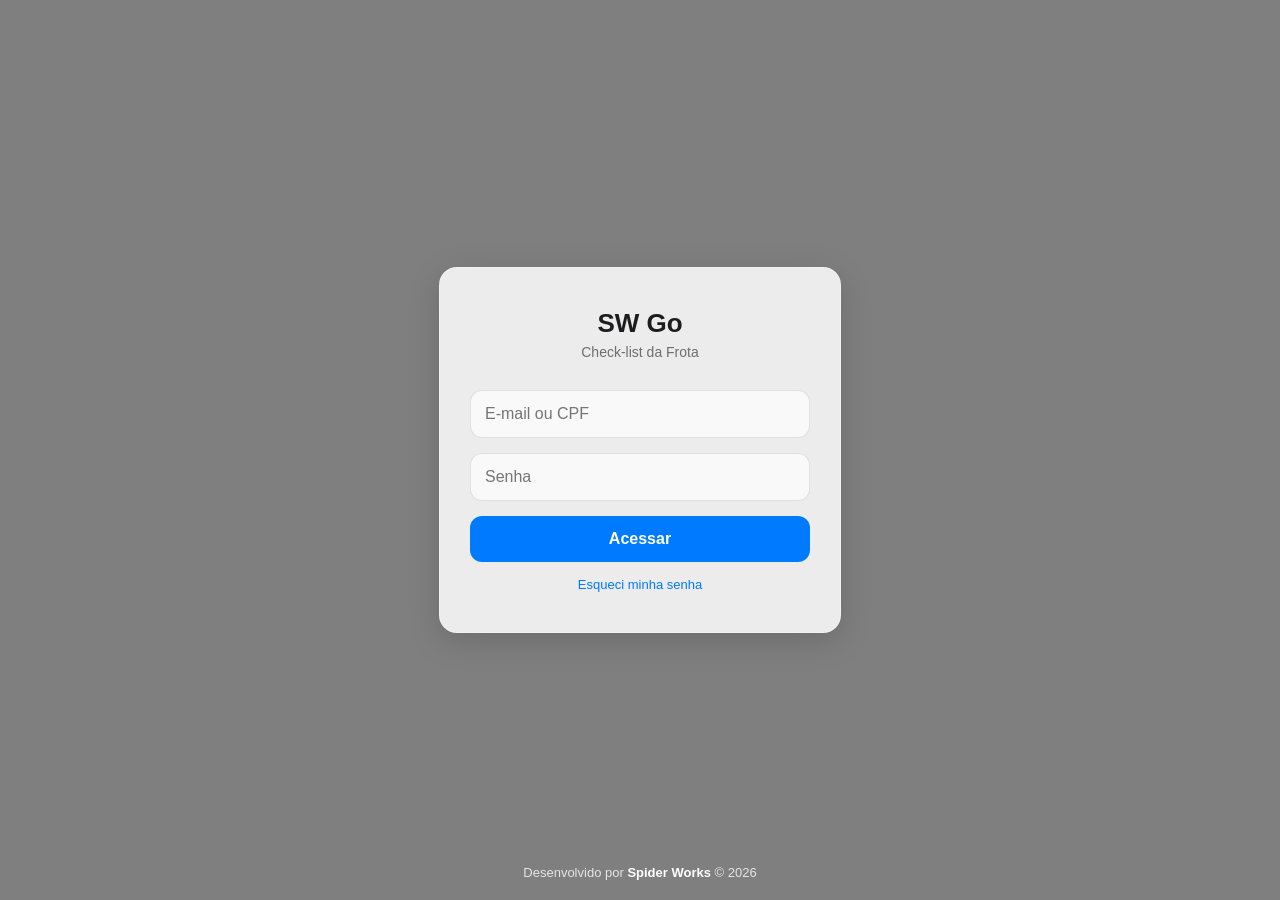
==== operador.html @ 5482d2c9 "Primeira versao do projeto" ====
<!DOCTYPE html>
<html lang="pt-BR">
<head>
    <meta charset="UTF-8">
    <meta name="viewport" content="width=device-width, initial-scale=1.0, maximum-scale=1.0, user-scalable=no">
    <title>Be8 Go - Novo Checklist</title>
    <link rel="stylesheet" href="style-apple.css">
    <style>
        .step { display: none; }
        .step.active { display: block; animation: fadeIn 0.3s ease; }
        @keyframes fadeIn { from { opacity: 0; transform: translateY(10px); } to { opacity: 1; transform: translateY(0); } }
        
        .wizard-header { position: sticky; top: 60px; background: var(--bg); padding: 15px 0; z-index: 10; margin-bottom: 20px;}
        .progress-bar { height: 8px; background: var(--border); border-radius: 4px; overflow: hidden; }
        .progress-fill { height: 100%; background: var(--accent); width: 20%; transition: width 0.4s ease; }
        
        input[type="text"], select, textarea { width: 100%; padding: 14px; margin-bottom: 20px; border-radius: 10px; border: 1px solid var(--border); background: var(--card); color: var(--text); font-size: 16px; box-sizing: border-box; }
        
        .guide-img-container { width: 100%; margin-bottom: 20px; border-radius: 12px; overflow: hidden; border: 1px solid var(--border); background: #f5f5f7; text-align: center; }
        .guide-img-container img { width: 100%; max-height: 220px; object-fit: cover; display: block; }
        
        .question-block { border-bottom: 1px solid var(--border); padding-bottom: 20px; margin-bottom: 20px; }
        .question-block:last-child { border-bottom: none; margin-bottom: 0; padding-bottom: 0; }
        
        .question-title { font-weight: 600; margin-bottom: 15px; font-size: 15px; display: flex; align-items: flex-start; gap: 8px; line-height: 1.4; }
        .question-title span { background: var(--accent); color: white; width: 24px; height: 24px; display: inline-flex; align-items: center; justify-content: center; border-radius: 50%; font-size: 13px; flex-shrink: 0; margin-top: -2px; }
        
        .options-grid { display: grid; grid-template-columns: repeat(4, 1fr); gap: 6px; }
        .options-grid label { text-align: center; padding: 12px 2px; border: 2px solid var(--border); border-radius: 10px; font-weight: 700; font-size: 12px; cursor: pointer; transition: all 0.2s; word-break: break-word; }
        .options-grid input[type="radio"] { display: none; }
        
        input[value="sim"]:checked + label { background-color: rgba(52, 199, 89, 0.1); border-color: var(--success); color: var(--success); }
        input[value="nao"]:checked + label { background-color: rgba(255, 149, 0, 0.1); border-color: #ff9500; color: #ff9500; }
        input[value="falha"]:checked + label { background-color: rgba(255, 59, 48, 0.1); border-color: var(--danger); color: var(--danger); }
        input[value="na"]:checked + label { background-color: rgba(134, 134, 139, 0.1); border-color: var(--text-muted); color: var(--text-muted); }

        .evidence-area { display: none; margin-top: 15px; padding-top: 15px; border-top: 1px dashed var(--border); animation: fadeIn 0.3s ease; }
        .btn-camera { display: block; width: 100%; background: var(--border); color: var(--text); text-align: center; padding: 14px; border-radius: 10px; font-weight: 600; cursor: pointer; box-sizing: border-box; }
        .btn-camera input[type="file"] { display: none; }

        .btn-nav-group { display: flex; gap: 10px; margin-top: 20px; }
        .btn-voltar { background: #e0e0e0; color: #333; flex: 0.3; }
        .btn-avancar { flex: 0.7; }
        
        .loading-overlay { display: none; position: fixed; top: 0; left: 0; width: 100%; height: 100%; background: rgba(255,255,255,0.9); z-index: 9999; justify-content: center; align-items: center; flex-direction: column; }
        .spinner { border: 4px solid #f3f3f3; border-top: 4px solid var(--accent); border-radius: 50%; width: 40px; height: 40px; animation: spin 1s linear infinite; margin-bottom: 15px;}
        @keyframes spin { 0% { transform: rotate(0deg); } 100% { transform: rotate(360deg); } }
    </style>
</head>
<body>
    <div id="menu-container"></div>
    
    <div class="loading-overlay" id="loadingScreen">
        <div class="spinner"></div>
        <h3 id="loadingText" style="color: var(--text); font-weight: 600;">A carregar banco de dados...</h3>
    </div>

    <div class="container" style="max-width: 800px;">
        <div class="wizard-header">
            <div style="display: flex; justify-content: space-between; margin-bottom: 8px;">
                <span id="stepName" style="font-size:14px; font-weight:600; color:var(--accent);">Etapa 1: Triagem</span>
            </div>
            <div class="progress-bar"><div class="progress-fill" id="pFill" style="width: 16%;"></div></div>
        </div>

        <div class="step active" id="step1">
            <div class="apple-card">
                <h2 style="margin-top: 0;">Dados da Viagem</h2>
                <label>Transportadora (Digite para buscar)</label>
                <input type="text" id="iptTransp" list="listaTransp" placeholder="Ex: Jordano" onchange="loadAssets()" autocomplete="off">
                <datalist id="listaTransp"></datalist>
                
                <label>Motorista (Digite para buscar)</label>
                <input type="text" id="iptMot" list="listaMot" placeholder="Nome do motorista..." autocomplete="off">
                <datalist id="listaMot"></datalist>
                
                <label>Placa do Cavalo Mecânico</label>
                <input type="text" id="iptVei" list="listaVei" placeholder="Ex: ABC1234" autocomplete="off">
                <datalist id="listaVei"></datalist>
            </div>
            <button class="btn-apple" style="width: 100%" onclick="nextStep(2, 'Inspeção: Motorista')">Continuar para Motorista</button>
        </div>

        <div class="step" id="step2">
            <div class="apple-card">
                <h2 style="margin-top: 0;">Inspeção: Motorista</h2>
                <div class="guide-img-container">
                    <img src="https://placehold.co/800x200/e0e0e0/5a5a5a?text=Guia+Visual:+Documentos+e+EPIs" alt="Guia Motorista">
                </div>
                <div id="containerPerguntasMotorista"></div>
            </div>
            <div class="btn-nav-group">
                <button class="btn-apple btn-voltar" onclick="prevStep(1, 'Triagem')">Voltar</button>
                <button class="btn-apple btn-avancar" onclick="nextStep(3, 'Inspeção: Cavalo')">Avançar: Cavalo</button>
            </div>
        </div>

        <div class="step" id="step3">
            <div class="apple-card">
                <h2 style="margin-top: 0;">Inspeção: Cavalo Mecânico</h2>
                <div class="guide-img-container">
                    <img src="https://placehold.co/800x200/e0e0e0/5a5a5a?text=Guia+Visual:+Inspecao+Veicular" alt="Guia Cavalo">
                </div>
                <div id="containerPerguntasCavalo"></div>
            </div>
            <div class="apple-card">
                <h3>Este veículo possui Carreta acoplada?</h3>
                <div style="display: flex; gap: 10px; margin-top: 15px;">
                    <button class="btn-apple" style="flex: 1;" onclick="nextStep(4, 'Dados da Carreta')">Sim, Possui</button>
                    <button class="btn-apple-outline" style="flex: 1; border-color: var(--success); color: var(--success);" onclick="salvarNoBanco()">Não, Finalizar</button>
                </div>
            </div>
            <div class="btn-nav-group">
                <button class="btn-apple btn-voltar" style="flex: 1;" onclick="prevStep(2, 'Inspeção: Motorista')">Voltar ao Motorista</button>
            </div>
        </div>

        <div class="step" id="step4">
            <div class="apple-card">
                <h2 style="margin-top: 0;">Identificação da Carreta</h2>
                <label>Placa da Carreta (Digite para buscar)</label>
                <input type="text" id="iptCarreta" list="listaCarreta" placeholder="Ex: XYZ9876" autocomplete="off">
                <datalist id="listaCarreta"></datalist>

                <label>Tipo da Carreta</label>
                <select id="tipoCarreta" onchange="renderizarPerguntasCarreta()">
                    <option value="padrao">Padrão Geral</option>
                    <option value="tanque">Tanque (Líquidos/Químicos)</option>
                    <option value="bau">Sider / Baú</option>
                    <option value="prancha">Prancha (Carga Pesada)</option>
                </select>
                <p style="font-size: 13px; color: var(--text-muted); margin-top: 10px;">O tipo selecionado filtrará as perguntas da próxima etapa.</p>
            </div>
            <div class="btn-nav-group">
                <button class="btn-apple btn-voltar" onclick="prevStep(3, 'Inspeção: Cavalo')">Voltar</button>
                <button class="btn-apple btn-avancar" onclick="nextStep(5, 'Inspeção: Carreta')">Avançar: Carreta</button>
            </div>
        </div>

        <div class="step" id="step5">
            <div class="apple-card">
                <h2 style="margin-top: 0;">Inspeção: Carreta</h2>
                <div class="guide-img-container">
                    <img src="https://placehold.co/800x200/e0e0e0/5a5a5a?text=Guia+Visual:+Engate+e+Carreta" alt="Guia Carreta">
                </div>
                <div id="containerPerguntasCarreta"></div>
            </div>
            <div class="btn-nav-group">
                <button class="btn-apple btn-voltar" onclick="prevStep(4, 'Dados da Carreta')">Voltar</button>
                <button class="btn-apple btn-avancar" style="background-color: var(--success);" onclick="salvarNoBanco()">Gravar no Banco de Dados</button>
            </div>
        </div>
    </div>

    <script src="menu.js"></script>
    <script>
        const token = localStorage.getItem('pb_token');
        if (!token) { window.location.href = 'login.html'; }

        // Mapeamentos e Configurações
        let mapas = { transportadoras: {}, motoristas: {}, cavalos: {}, carretas: {} };
        const POCKETBASE_URL = 'https://be8-be8-backend.i6qanl.easypanel.host';
        const cabecalhosAuth = { 'Authorization': 'Bearer ' + token };

        // BANCO DE DADOS DINÂMICO (Preenchido via API)
        let questoesMotorista = [];
        let questoesCavalo = [];
        let questoesCarreta = [];
        let configuracoesSSMA = { diasValidadeCavalo: 30, diasValidadeCarreta: { padrao: 30, tanque: 15, bau: 30, prancha: 10, graneleiro: 30 } };

        // ==========================================
        // 1. CARREGAR PERGUNTAS DO POCKETBASE
        // ==========================================
        async function carregarConfiguracoesEPerguntas() {
            document.getElementById('loadingScreen').style.display = 'flex';
            
            try {
                // 1. Carregar Validades
                const resVal = await fetch(`${POCKETBASE_URL}/api/collections/site_checklist_config_validade/records?perPage=1`, { headers: cabecalhosAuth });
                const dataVal = await resVal.json();
                if (dataVal.items && dataVal.items.length > 0) {
                    const v = dataVal.items[0];
                    configuracoesSSMA.diasValidadeCavalo = v.dias_cavalo || 30;
                    configuracoesSSMA.diasValidadeCarreta = { padrao: v.dias_padrao||30, tanque: v.dias_tanque||15, bau: v.dias_bau||30, prancha: v.dias_prancha||10, graneleiro: v.dias_graneleiro||30 };
                }

                // 2. Carregar Perguntas (Apenas as ATIVAS, ordenadas)
                const resPerg = await fetch(`${POCKETBASE_URL}/api/collections/site_checklist_banco_perguntas/records?perPage=500&filter=(ativo=true)&sort=ordem`, { headers: cabecalhosAuth });
                const dataPerg = await resPerg.json();

                if (dataPerg.items) {
                    dataPerg.items.forEach(p => {
                        const q = { id: p.id, texto: p.pergunta, tipo: p.tipo_carreta || 'todos', fotoReq: p.foto_obrigatoria };
                        if(p.categoria === 'motorista') questoesMotorista.push(q);
                        else if(p.categoria === 'cavalo') questoesCavalo.push(q);
                        else if(p.categoria === 'carreta') questoesCarreta.push(q);
                    });
                }
                
                renderizarTodasAsPerguntas();
                document.getElementById('loadingScreen').style.display = 'none';
            } catch(e) {
                console.error(e);
                alert("Erro ao conectar com o banco de dados das perguntas.");
                document.getElementById('loadingScreen').style.display = 'none';
            }
        }

        // ==========================================
        // 2. RENDERIZAÇÃO HTML DINÂMICA
        // ==========================================
        function gerarHTMLPergunta(pergunta, numero) {
            const nameRadio = `r_${pergunta.id}`;
            const idEvidencia = `ev_${pergunta.id}`;
            const labelFoto = pergunta.fotoReq ? "📷 Anexar Foto (Obrigatória)" : "📷 Anexar Foto (Opcional)";

            return `
            <div class="question-block" id="block_${pergunta.id}">
                <div class="question-title"><span>${numero}</span> ${pergunta.texto}</div>
                <div class="options-grid">
                    <input type="radio" name="${nameRadio}" id="${pergunta.id}-sim" value="sim"><label for="${pergunta.id}-sim">SIM</label>
                    <input type="radio" name="${nameRadio}" id="${pergunta.id}-nao" value="nao"><label for="${pergunta.id}-nao">NÃO</label>
                    <input type="radio" name="${nameRadio}" id="${pergunta.id}-falha" value="falha" onchange="mostrarEvidencia('${idEvidencia}', this)"><label for="${pergunta.id}-falha">FALHA</label>
                    <input type="radio" name="${nameRadio}" id="${pergunta.id}-na" value="na"><label for="${pergunta.id}-na">N/A</label>
                </div>
                <div class="evidence-area" id="${idEvidencia}">
                    <textarea class="obs-input" id="obs_${pergunta.id}" placeholder="Descreva a falha / avaria encontrada..."></textarea>
                    <label class="btn-camera">${labelFoto} <input type="file" id="foto_${pergunta.id}" class="file-input" accept="image/*" capture="environment"></label>
                </div>
            </div>`;
        }

        function renderizarTodasAsPerguntas() {
            document.getElementById('containerPerguntasMotorista').innerHTML = questoesMotorista.map((q, i) => gerarHTMLPergunta(q, i+1)).join('');
            document.getElementById('containerPerguntasCavalo').innerHTML = questoesCavalo.map((q, i) => gerarHTMLPergunta(q, i+1)).join('');
            renderizarPerguntasCarreta(); 
        }

        function renderizarPerguntasCarreta() {
            const tipoEscolhido = document.getElementById('tipoCarreta').value;
            const filtradas = questoesCarreta.filter(q => q.tipo === 'todos' || q.tipo === tipoEscolhido);
            document.getElementById('containerPerguntasCarreta').innerHTML = filtradas.map((q, i) => gerarHTMLPergunta(q, i+1)).join('');
        }

        function mostrarEvidencia(idEvidencia, elementoRadio) {
            const container = document.getElementById(idEvidencia);
            const radios = document.getElementsByName(elementoRadio.name);
            radios.forEach(r => { r.addEventListener('change', function() { container.style.display = this.value === 'falha' ? 'block' : 'none'; }); });
            container.style.display = 'block';
        }

        // ==========================================
        // 3. CARREGAR TRANSPORTADORAS E FROTAS
        // ==========================================
        async function initApp() {
            await carregarConfiguracoesEPerguntas(); // Busca as perguntas primeiro
            try {
                const res = await fetch(`${POCKETBASE_URL}/api/collections/transportadoras/records?perPage=100`, { headers: cabecalhosAuth });
                const data = await res.json();
                const datalist = document.getElementById('listaTransp');
                if (data.items) {
                    data.items.forEach(t => { 
                        const nome = t.razao_social || t.nome_fantasia || 'Empresa sem nome';
                        mapas.transportadoras[nome] = t.id; 
                        datalist.innerHTML += `<option value="${nome}">`; 
                    });
                }
            } catch(e) { console.error("Erro transportadoras:", e); }
        }

        async function loadAssets() {
            const nomeDigitado = document.getElementById('iptTransp').value;
            const transpId = mapas.transportadoras[nomeDigitado]; 
            
            document.getElementById('listaMot').innerHTML = ''; document.getElementById('listaVei').innerHTML = ''; document.getElementById('listaCarreta').innerHTML = '';
            mapas.motoristas = {}; mapas.cavalos = {}; mapas.carretas = {};

            if(!transpId) return; 
            
            try {
                const filtroRelacao = encodeURIComponent(`transportadora_id='${transpId}'`);
                const resMot = await fetch(`${POCKETBASE_URL}/api/collections/motoristas/records?filter=${filtroRelacao}&perPage=100`, { headers: cabecalhosAuth });
                const dataMot = await resMot.json();
                if (dataMot.items) { dataMot.items.forEach(m => { mapas.motoristas[m.nome] = m.id; document.getElementById('listaMot').innerHTML += `<option value="${m.nome}">`; }); }
                
                const resVei = await fetch(`${POCKETBASE_URL}/api/collections/veiculos/records?filter=${filtroRelacao}&perPage=500`, { headers: cabecalhosAuth });
                const dataVei = await resVei.json();
                if (dataVei.items) {
                    dataVei.items.forEach(v => {
                        mapas.cavalos[v.placa] = v.id; mapas.carretas[v.placa] = v.id; 
                        document.getElementById('listaVei').innerHTML += `<option value="${v.placa}">`; document.getElementById('listaCarreta').innerHTML += `<option value="${v.placa}">`;
                    });
                }
            } catch (e) { console.error("Erro frotas:", e); }
        }

        // ==========================================
        // 4. FUNÇÕES DE UTILIDADE E NAVEGAÇÃO
        // ==========================================
        function calcularDataValidade(diasAdicionais) {
            const data = new Date(); data.setDate(data.getDate() + diasAdicionais); return data.toISOString();
        }

        function obterIdDoOperadorLogado() {
            try { const base64Url = token.split('.')[1]; const base64 = base64Url.replace(/-/g, '+').replace(/_/g, '/');
                const jsonPayload = decodeURIComponent(window.atob(base64).split('').map(function(c) { return '%' + ('00' + c.charCodeAt(0).toString(16)).slice(-2); }).join(''));
                return JSON.parse(jsonPayload).id;
            } catch(e) { return null; }
        }

        function nextStep(num, title) { document.querySelectorAll('.step').forEach(el => el.classList.remove('active')); document.getElementById('step' + num).classList.add('active'); document.getElementById('stepName').innerText = `Etapa ${num}: ${title}`; document.getElementById('pFill').style.width = ((num / 5) * 100) + '%'; window.scrollTo(0, 0); }
        function prevStep(num, title) { nextStep(num, title); }

        // ==========================================
        // 5. SALVAR NO BANCO DE DADOS
        // ==========================================
        async function salvarNoBanco() {
            const idTransp = mapas.transportadoras[document.getElementById('iptTransp').value];
            const idMot    = mapas.motoristas[document.getElementById('iptMot').value];
            const idCavalo = mapas.cavalos[document.getElementById('iptVei').value];
            const idCarreta = mapas.carretas[document.getElementById('iptCarreta').value]; 
            const idOperador = obterIdDoOperadorLogado();

            if(!idTransp || !idMot || !idCavalo) { alert("⚠️ Selecione Transportadora, Motorista e Placa da lista."); return; }
            if(!idOperador) { alert("🚨 Sessão expirada. Faça login novamente."); return; }

            document.getElementById('loadingText').innerText = "A gravar registo...";
            document.getElementById('loadingScreen').style.display = 'flex';

            let statusGeral = "Aprovado";
            const respostasObj = { motorista: {}, cavalo: {}, carreta: {} };
            let observacoes = [];
            const formData = new FormData();

            // Avalia todas as respostas dinâmicas
            const todasAsQuestoes = [ ...questoesMotorista.map(q => ({...q, cat: 'motorista'})), ...questoesCavalo.map(q => ({...q, cat: 'cavalo'})), ...questoesCarreta.map(q => ({...q, cat: 'carreta'})) ];

            todasAsQuestoes.forEach(q => {
                const radioSelecionado = document.querySelector(`input[name="r_${q.id}"]:checked`);
                if(radioSelecionado) {
                    respostasObj[q.cat][q.id] = radioSelecionado.value;
                    if(radioSelecionado.value === 'falha') {
                        statusGeral = "Reprovado";
                        const textoObs = document.getElementById(`obs_${q.id}`)?.value || '';
                        if(textoObs) observacoes.push(`(Item ${q.texto}) ${textoObs}`);
                        
                        const inputArq = document.getElementById(`foto_${q.id}`);
                        if(inputArq && inputArq.files[0]) formData.append('fotos_evidencias', inputArq.files[0]);
                    }
                }
            });

            formData.append('validade_cavalo', calcularDataValidade(configuracoesSSMA.diasValidadeCavalo));
            if(idCarreta) {
                const tipoSelecionado = document.getElementById('tipoCarreta').value;
                const dias = configuracoesSSMA.diasValidadeCarreta[tipoSelecionado] || 30;
                formData.append('validade_carreta', calcularDataValidade(dias));
            }

            formData.append('operador_id', idOperador); 
            formData.append('transportadora_id', idTransp);
            formData.append('motorista_id', idMot);
            formData.append('cavalo_id', idCavalo);
            if(idCarreta) formData.append('carreta_id', idCarreta);
            
            formData.append('respostas_json', JSON.stringify(respostasObj));
            formData.append('status_final', statusGeral);
            formData.append('observacoes_avarias', observacoes.join(' | '));

            try {
                const req = await fetch(`${POCKETBASE_URL}/api/collections/site_checklist_registros/records`, { method: 'POST', headers: cabecalhosAuth, body: formData });
                if (req.ok) {
                    alert("✅ Checklist gravado com sucesso no banco de dados!");
                    window.location.reload(); 
                } else {
                    const err = await req.json(); alert("🚨 Erro ao salvar: \n" + JSON.stringify(err));
                    document.getElementById('loadingScreen').style.display = 'none';
                }
            } catch(e) {
                alert("🚨 Erro de conexão."); document.getElementById('loadingScreen').style.display = 'none';
            }
        }

        initApp();
    </script>
</body>
</html>
---- style-apple.css ----
/* ================================================== */
/* VARIÁVEIS DE TEMA (MODO CLARO E ESCURO)            */
/* ================================================== */

/* Variáveis Iniciais (Light Mode) */
:root {
    --accent: #007AFF;
    --bg: #F5F5F7;
    --card: #FFFFFF;
    --text: #1D1D1F;
    --text-muted: #86868b;
    --border: rgba(0, 0, 0, 0.1);
    --success: #34C759;
    --danger: #FF3B30;
}

/* Modo Escuro (Dark Mode) */
[data-theme="dark"] {
    --bg: #000000;
    --card: #1C1C1E;
    --text: #F5F5F7;
    --text-muted: #98989d;
    --border: rgba(255, 255, 255, 0.1);
}

/* ================================================== */
/* RESET E ESTILOS GLOBAIS                            */
/* ================================================== */

body {
    font-family: -apple-system, BlinkMacSystemFont, "SF Pro Display", "Segoe UI", Roboto, sans-serif;
    background-color: var(--bg);
    color: var(--text);
    margin: 0;
    padding-bottom: 80px; /* Espaço para o rodapé não sobrepor conteúdo */
    transition: background-color 0.3s, color 0.3s;
}

/* ================================================== */
/* BARRA DE NAVEGAÇÃO (APPLE NAV GLASSMORPHISM)       */
/* ================================================== */

.apple-nav {
    background-color: rgba(255, 255, 255, 0.72);
    backdrop-filter: saturate(180%) blur(20px);
    -webkit-backdrop-filter: saturate(180%) blur(20px);
    border-bottom: 1px solid var(--border);
    position: sticky;
    top: 0;
    z-index: 1000;
    transition: background-color 0.3s;
}

[data-theme="dark"] .apple-nav {
    background-color: rgba(28, 28, 30, 0.72);
}

.nav-content {
    display: flex;
    justify-content: space-between;
    align-items: center;
    padding: 15px 30px;
    max-width: 1200px;
    margin: 0 auto;
}

.brand {
    font-size: 18px;
    color: var(--text);
    text-decoration: none;
    display: flex;
    align-items: center;
    gap: 8px;
}

.nav-link {
    color: var(--text);
    text-decoration: none;
    font-weight: 500;
    margin: 0 15px;
    font-size: 15px;
    transition: color 0.2s;
}

.nav-link:hover { color: var(--accent); }

.icon-btn {
    background: transparent;
    border: none;
    font-size: 20px;
    cursor: pointer;
    color: var(--text);
    margin-right: 15px;
    transition: transform 0.2s;
}

.icon-btn:hover {
    transform: scale(1.1);
}

.logout-btn {
    color: var(--danger);
    text-decoration: none;
    font-weight: 600;
    font-size: 15px;
}

/* ================================================== */
/* CONTAINERS E CARDS PADRÃO                          */
/* ================================================== */

.container {
    max-width: 1200px;
    margin: 0 auto;
    padding: 30px;
}

.apple-card {
    background: var(--card);
    border-radius: 18px;
    padding: 25px;
    border: 1px solid var(--border);
    box-shadow: 0 4px 12px rgba(0,0,0,0.03);
    margin-bottom: 20px;
}

/* ================================================== */
/* TABELAS                                            */
/* ================================================== */

table {
    width: 100%;
    border-collapse: collapse;
    margin-top: 15px;
}

th, td {
    padding: 12px 15px;
    text-align: left;
    border-bottom: 1px solid var(--border);
}

th { 
    color: var(--text-muted); 
    font-weight: 600; 
    font-size: 14px; 
}

/* ================================================== */
/* BOTÕES GLOBAIS                                     */
/* ================================================== */

.btn-apple {
    background: var(--accent);
    color: white;
    border: none;
    padding: 12px 24px;
    border-radius: 10px;
    font-weight: 600;
    font-size: 15px;
    cursor: pointer;
    transition: opacity 0.2s, transform 0.1s;
}

.btn-apple:hover { opacity: 0.8; }
.btn-apple:active { transform: scale(0.98); }

.btn-apple-outline {
    background: transparent;
    color: var(--accent);
    border: 1px solid var(--accent);
    padding: 12px 24px;
    border-radius: 10px;
    font-weight: 600;
    font-size: 15px;
    cursor: pointer;
    transition: background-color 0.2s, transform 0.1s;
}

.btn-apple-outline:hover { background-color: rgba(0, 122, 255, 0.1); }
.btn-apple-outline:active { transform: scale(0.98); }

/* ================================================== */
/* RODAPÉ GLOBAL                                      */
/* ================================================== */

.apple-footer {
    position: fixed;
    bottom: 0;
    width: 100%;
    background: var(--card);
    border-top: 1px solid var(--border);
    padding: 15px 0;
    text-align: center;
    font-size: 13px;
    color: var(--text-muted);
    z-index: 999;
}

.apple-footer a {
    color: var(--accent);
    text-decoration: none;
    font-weight: 600;
}

/* ================================================== */
/* DASHBOARD PREMIUM (SSMA)                           */
/* ================================================== */

.dashboard-header-premium {
    display: flex;
    gap: 20px;
    margin-top: 10px;
}

@media (max-width: 768px) {
    .dashboard-header-premium { flex-direction: column; }
}

/* Card Gradiente Azul */
.card-blue {
    background: linear-gradient(135deg, #2E7CF6, #6D69F6);
    color: white;
    flex: 2;
    border-radius: 20px;
    padding: 30px 40px;
    position: relative;
    overflow: hidden;
    box-shadow: 0 10px 20px rgba(46, 124, 246, 0.2);
}

.card-blue h4 {
    margin: 0;
    font-size: 14px;
    font-weight: 600;
    text-transform: uppercase;
    letter-spacing: 1px;
    opacity: 0.9;
}

.card-blue .big-number {
    font-size: 72px;
    font-weight: 800;
    margin: 10px 0;
    line-height: 1;
}

.card-blue p {
    margin: 0;
    font-size: 14px;
    opacity: 0.8;
    max-width: 80%;
}

.bg-wave {
    position: absolute;
    right: -50px;
    bottom: -50px;
    width: 300px;
    height: 300px;
    background: rgba(255,255,255,0.1);
    border-radius: 50%;
}

/* Card Escuro com Anéis Apple Watch */
.card-rings {
    background: #1C1C1E;
    color: white;
    flex: 1;
    border-radius: 20px;
    padding: 30px;
    display: flex;
    flex-direction: column;
    align-items: center;
    justify-content: center;
    box-shadow: 0 10px 20px rgba(0,0,0,0.1);
}

.card-rings h4 {
    margin: 0 0 20px 0;
    font-size: 14px;
    font-weight: 600;
}

.activity-rings {
    width: 140px;
    height: 140px;
}

.activity-rings svg {
    width: 100%;
    height: 100%;
    transform: rotate(-90deg);
}

.ring-bg { fill: none; stroke-width: 10; opacity: 0.2; }
.ring-progress { fill: none; stroke-width: 10; stroke-linecap: round; }

.ring-red { stroke: #FF3B30; }
.ring-green { stroke: #34C759; }
.ring-blue { stroke: #007AFF; }


/* ================================================== */
/* CALCULADORA MACOS (MODAL)                          */
/* ================================================== */

.calc-overlay {
    display: none;
    position: fixed;
    top: 0; left: 0; width: 100%; height: 100%;
    background: rgba(0, 0, 0, 0.4);
    backdrop-filter: blur(5px);
    -webkit-backdrop-filter: blur(5px);
    z-index: 2000;
    justify-content: center;
    align-items: center;
}

.mac-calculator {
    background: #333333;
    width: 260px;
    border-radius: 12px;
    box-shadow: 0 20px 40px rgba(0,0,0,0.5);
    overflow: hidden;
    border: 1px solid #444;
}

.mac-titlebar {
    height: 28px;
    background: #333333;
    display: flex;
    align-items: center;
    padding: 0 10px;
    gap: 8px;
}

.mac-close, .mac-min, .mac-max { 
    width: 12px; 
    height: 12px; 
    border-radius: 50%; 
    cursor: pointer;
}
.mac-close { background: #FF5F56; }
.mac-min { background: #FFBD2E; }
.mac-max { background: #27C93F; }

.calc-display {
    background: #333333;
    color: white;
    font-size: 46px;
    font-weight: 300;
    text-align: right;
    padding: 10px 20px;
    height: 60px;
    display: flex;
    align-items: flex-end;
    justify-content: flex-end;
    overflow: hidden;
}

.calc-keys {
    display: grid;
    grid-template-columns: repeat(4, 1fr);
    gap: 1px;
    background: #444;
}

.calc-btn {
    background: #505050;
    color: white;
    border: none;
    font-size: 20px;
    padding: 15px 0;
    cursor: pointer;
    font-family: -apple-system, sans-serif;
    transition: background 0.1s;
}

.calc-btn:active { background: #737373; }

.btn-light { background: #D4D4D2; color: black; }
.btn-light:active { background: #A5A5A5; }

.btn-orange { background: #FF9500; color: white; font-weight: bold; font-size: 24px; }
.btn-orange:active { background: #CC7700; }

.zero-btn {
    grid-column: span 2;
    text-align: left;
    padding-left: 25px;
}
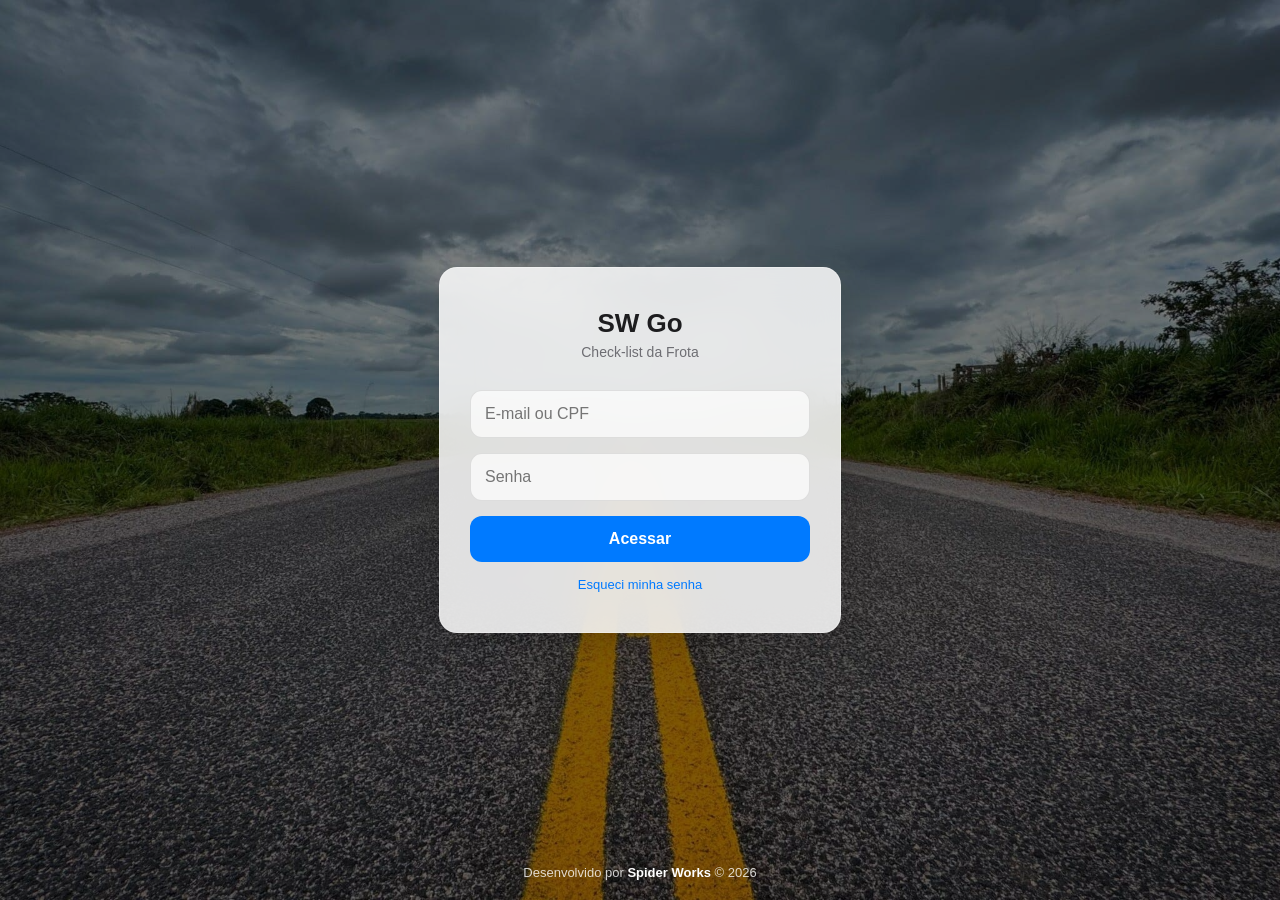
==== commit 535df0b1: "Primeira versao do projeto" ====
--- a/operador.html
+++ b/operador.html
@@ -10,23 +10,21 @@
         .step.active { display: block; animation: fadeIn 0.3s ease; }
         @keyframes fadeIn { from { opacity: 0; transform: translateY(10px); } to { opacity: 1; transform: translateY(0); } }
         
-        .wizard-header { position: sticky; top: 60px; background: var(--bg); padding: 15px 0; z-index: 10; margin-bottom: 20px;}
+        .wizard-header { position: sticky; top: 0; background: var(--bg); padding: 15px 0; z-index: 10; margin-bottom: 20px;}
         .progress-bar { height: 8px; background: var(--border); border-radius: 4px; overflow: hidden; }
         .progress-fill { height: 100%; background: var(--accent); width: 20%; transition: width 0.4s ease; }
         
-        input[type="text"], select, textarea { width: 100%; padding: 14px; margin-bottom: 20px; border-radius: 10px; border: 1px solid var(--border); background: var(--card); color: var(--text); font-size: 16px; box-sizing: border-box; }
-        
         .guide-img-container { width: 100%; margin-bottom: 20px; border-radius: 12px; overflow: hidden; border: 1px solid var(--border); background: #f5f5f7; text-align: center; }
         .guide-img-container img { width: 100%; max-height: 220px; object-fit: cover; display: block; }
         
         .question-block { border-bottom: 1px solid var(--border); padding-bottom: 20px; margin-bottom: 20px; }
         .question-block:last-child { border-bottom: none; margin-bottom: 0; padding-bottom: 0; }
         
-        .question-title { font-weight: 600; margin-bottom: 15px; font-size: 15px; display: flex; align-items: flex-start; gap: 8px; line-height: 1.4; }
+        .question-title { font-weight: 600; margin-bottom: 15px; font-size: 15px; display: flex; align-items: flex-start; gap: 8px; line-height: 1.4; color: var(--text); }
         .question-title span { background: var(--accent); color: white; width: 24px; height: 24px; display: inline-flex; align-items: center; justify-content: center; border-radius: 50%; font-size: 13px; flex-shrink: 0; margin-top: -2px; }
         
         .options-grid { display: grid; grid-template-columns: repeat(4, 1fr); gap: 6px; }
-        .options-grid label { text-align: center; padding: 12px 2px; border: 2px solid var(--border); border-radius: 10px; font-weight: 700; font-size: 12px; cursor: pointer; transition: all 0.2s; word-break: break-word; }
+        .options-grid label { text-align: center; padding: 12px 2px; border: 2px solid var(--border); border-radius: 10px; font-weight: 700; font-size: 12px; cursor: pointer; transition: all 0.2s; word-break: break-word; color: var(--text); }
         .options-grid input[type="radio"] { display: none; }
         
         input[value="sim"]:checked + label { background-color: rgba(52, 199, 89, 0.1); border-color: var(--success); color: var(--success); }
@@ -35,353 +33,330 @@
         input[value="na"]:checked + label { background-color: rgba(134, 134, 139, 0.1); border-color: var(--text-muted); color: var(--text-muted); }
 
         .evidence-area { display: none; margin-top: 15px; padding-top: 15px; border-top: 1px dashed var(--border); animation: fadeIn 0.3s ease; }
+        .evidence-area textarea { width: 100%; padding: 14px; margin-bottom: 10px; border-radius: 10px; border: 1px solid var(--border); background: var(--bg); color: var(--text); font-size: 14px; box-sizing: border-box; outline: none; }
         .btn-camera { display: block; width: 100%; background: var(--border); color: var(--text); text-align: center; padding: 14px; border-radius: 10px; font-weight: 600; cursor: pointer; box-sizing: border-box; }
         .btn-camera input[type="file"] { display: none; }
 
         .btn-nav-group { display: flex; gap: 10px; margin-top: 20px; }
-        .btn-voltar { background: #e0e0e0; color: #333; flex: 0.3; }
+        .btn-voltar { background: var(--border) !important; color: var(--text) !important; flex: 0.3; }
         .btn-avancar { flex: 0.7; }
         
         .loading-overlay { display: none; position: fixed; top: 0; left: 0; width: 100%; height: 100%; background: rgba(255,255,255,0.9); z-index: 9999; justify-content: center; align-items: center; flex-direction: column; }
         .spinner { border: 4px solid #f3f3f3; border-top: 4px solid var(--accent); border-radius: 50%; width: 40px; height: 40px; animation: spin 1s linear infinite; margin-bottom: 15px;}
         @keyframes spin { 0% { transform: rotate(0deg); } 100% { transform: rotate(360deg); } }
+
+        .preview-container { display: flex; gap: 10px; margin-top: 10px; flex-wrap: wrap; }
+        .thumb-wrapper { position: relative; width: 65px; height: 65px; border-radius: 8px; overflow: hidden; border: 1px solid var(--border); box-shadow: 0 2px 5px rgba(0,0,0,0.1); animation: fadeIn 0.3s ease; }
+        .thumb-wrapper img { width: 100%; height: 100%; object-fit: cover; }
+        .btn-remove-thumb { position: absolute; top: 2px; right: 2px; background: rgba(255,59,48,0.9); color: white; border: none; border-radius: 50%; width: 22px; height: 22px; font-size: 10px; display: flex; align-items: center; justify-content: center; cursor: pointer; }
+        .btn-camera.limit-reached { opacity: 0.5; pointer-events: none; background: #e5e5ea; }
+
+        /* TELA DE SUCESSO GIGANTE */
+        .success-overlay { display: none; position: fixed; top: 0; left: 0; width: 100%; height: 100%; background: var(--bg); z-index: 10000; flex-direction: column; justify-content: center; align-items: center; padding: 20px; box-sizing: border-box; text-align: center; animation: fadeIn 0.4s ease; }
+        .success-icon { font-size: 90px; margin-bottom: 20px; animation: popIn 0.5s cubic-bezier(0.16, 1, 0.3, 1); }
+        @keyframes popIn { 0% { transform: scale(0.5); opacity: 0; } 100% { transform: scale(1); opacity: 1; } }
+        .success-title { font-size: 26px; font-weight: 800; color: var(--text); margin-bottom: 15px; letter-spacing: -0.5px; }
+        .success-message { font-size: 16px; color: var(--text-muted); margin-bottom: 40px; line-height: 1.5; max-width: 400px; }
+        .success-buttons { display: flex; flex-direction: column; gap: 15px; width: 100%; max-width: 400px; }
+        .btn-large { padding: 20px; font-size: 18px; border-radius: 16px; font-weight: 700; width: 100%; border: none; cursor: pointer; transition: 0.2s; }
+        .btn-large:active { transform: scale(0.98); opacity: 0.9; }
     </style>
 </head>
 <body>
-    <div id="menu-container"></div>
-    
-    <div class="loading-overlay" id="loadingScreen">
-        <div class="spinner"></div>
-        <h3 id="loadingText" style="color: var(--text); font-weight: 600;">A carregar banco de dados...</h3>
+
+    <div class="loading-overlay" id="loadingScreen"><div class="spinner"></div><h3 id="loadingText" style="color: var(--text); font-weight: 600;">A carregar...</h3></div>
+
+    <div class="success-overlay" id="successScreen">
+        <div class="success-icon" id="iconStatusChecklist">✅</div>
+        <div class="success-title" id="tituloStatusChecklist">Checklist Gravado!</div>
+        <div class="success-message">A inspeção foi enviada para o banco de dados. Deseja iniciar uma nova triagem agora?</div>
+        <div class="success-buttons">
+            <button class="btn-large" style="background-color: var(--accent); color: white;" onclick="window.location.reload()">Sim, Nova Inspeção</button>
+            <button class="btn-large" style="background-color: var(--border); color: var(--text);" onclick="window.location.href='index.html'">Não, Voltar ao Painel</button>
+        </div>
     </div>
 
-    <div class="container" style="max-width: 800px;">
+    <div class="container">
+        
         <div class="wizard-header">
             <div style="display: flex; justify-content: space-between; margin-bottom: 8px;">
                 <span id="stepName" style="font-size:14px; font-weight:600; color:var(--accent);">Etapa 1: Triagem</span>
             </div>
-            <div class="progress-bar"><div class="progress-fill" id="pFill" style="width: 16%;"></div></div>
+            <div class="progress-bar"><div class="progress-fill" id="pFill" style="width: 20%;"></div></div>
         </div>
 
         <div class="step active" id="step1">
-            <div class="apple-card">
+            <div class="card">
                 <h2 style="margin-top: 0;">Dados da Viagem</h2>
-                <label>Transportadora (Digite para buscar)</label>
-                <input type="text" id="iptTransp" list="listaTransp" placeholder="Ex: Jordano" onchange="loadAssets()" autocomplete="off">
-                <datalist id="listaTransp"></datalist>
-                
-                <label>Motorista (Digite para buscar)</label>
-                <input type="text" id="iptMot" list="listaMot" placeholder="Nome do motorista..." autocomplete="off">
-                <datalist id="listaMot"></datalist>
-                
-                <label>Placa do Cavalo Mecânico</label>
-                <input type="text" id="iptVei" list="listaVei" placeholder="Ex: ABC1234" autocomplete="off">
-                <datalist id="listaVei"></datalist>
+                <div class="form-group"><label>Transportadora</label><button type="button" class="mobile-select-btn" id="btn-transportadora" onclick="abrirSeletor('transportadora', 'Transportadora')"><span class="btn-text">A carregar...</span><span class="btn-icon">▼</span></button><input type="hidden" id="input-transportadora"></div>
+                <div class="form-group"><label>Motorista</label><button type="button" class="mobile-select-btn disabled" id="btn-motorista" onclick="abrirSeletor('motorista', 'Motorista')"><span class="btn-text">Aguardar transportadora...</span><span class="btn-icon">🔒</span></button><input type="hidden" id="input-motorista"></div>
+                <div class="form-group"><label>Placa do Cavalo</label><button type="button" class="mobile-select-btn disabled" id="btn-cavalo" onclick="abrirSeletor('cavalo', 'Cavalo')"><span class="btn-text">Aguardar transportadora...</span><span class="btn-icon">🔒</span></button><input type="hidden" id="input-cavalo"></div>
+                <div class="form-group"><label>Placa da Carreta (Opcional)</label><button type="button" class="mobile-select-btn disabled" id="btn-carreta" onclick="abrirSeletor('carreta', 'Carreta')"><span class="btn-text">Aguardar transportadora...</span><span class="btn-icon">🔒</span></button><input type="hidden" id="input-carreta"></div>
+                <button type="button" class="btn-primary" onclick="iniciarChecklist()">Continuar para Inspeção</button>
             </div>
-            <button class="btn-apple" style="width: 100%" onclick="nextStep(2, 'Inspeção: Motorista')">Continuar para Motorista</button>
         </div>
 
         <div class="step" id="step2">
-            <div class="apple-card">
-                <h2 style="margin-top: 0;">Inspeção: Motorista</h2>
-                <div class="guide-img-container">
-                    <img src="https://placehold.co/800x200/e0e0e0/5a5a5a?text=Guia+Visual:+Documentos+e+EPIs" alt="Guia Motorista">
-                </div>
-                <div id="containerPerguntasMotorista"></div>
-            </div>
-            <div class="btn-nav-group">
-                <button class="btn-apple btn-voltar" onclick="prevStep(1, 'Triagem')">Voltar</button>
-                <button class="btn-apple btn-avancar" onclick="nextStep(3, 'Inspeção: Cavalo')">Avançar: Cavalo</button>
-            </div>
+            <div class="card"><h2 style="margin-top:0;">Inspeção: Motorista</h2><div id="containerPerguntasMotorista"></div></div>
+            <div class="btn-nav-group"><button class="btn-primary btn-voltar" onclick="prevStep(1, 'Triagem')">Voltar</button><button class="btn-primary btn-avancar" onclick="nextStep(3, 'Inspeção: Cavalo')">Avançar: Cavalo</button></div>
         </div>
 
         <div class="step" id="step3">
-            <div class="apple-card">
-                <h2 style="margin-top: 0;">Inspeção: Cavalo Mecânico</h2>
-                <div class="guide-img-container">
-                    <img src="https://placehold.co/800x200/e0e0e0/5a5a5a?text=Guia+Visual:+Inspecao+Veicular" alt="Guia Cavalo">
-                </div>
-                <div id="containerPerguntasCavalo"></div>
-            </div>
-            <div class="apple-card">
-                <h3>Este veículo possui Carreta acoplada?</h3>
-                <div style="display: flex; gap: 10px; margin-top: 15px;">
-                    <button class="btn-apple" style="flex: 1;" onclick="nextStep(4, 'Dados da Carreta')">Sim, Possui</button>
-                    <button class="btn-apple-outline" style="flex: 1; border-color: var(--success); color: var(--success);" onclick="salvarNoBanco()">Não, Finalizar</button>
-                </div>
-            </div>
-            <div class="btn-nav-group">
-                <button class="btn-apple btn-voltar" style="flex: 1;" onclick="prevStep(2, 'Inspeção: Motorista')">Voltar ao Motorista</button>
-            </div>
+            <div class="card"><h2 style="margin-top:0;">Inspeção: Cavalo Mecânico</h2><div id="containerPerguntasCavalo"></div></div>
+            <div class="card" style="margin-top: 20px;"><h3 style="margin-top:0;">Próximo Passo</h3><div style="display: flex; gap: 10px; margin-top: 15px;"><button class="btn-primary" style="flex: 1;" onclick="decidirCaminhoCarreta()">Inspeção da Carreta</button><button class="btn-primary" style="flex: 1; background: transparent; border: 2px solid var(--success); color: var(--success);" onclick="salvarNoBanco()">Finalizar (Sem Carreta)</button></div></div>
+            <div class="btn-nav-group"><button class="btn-primary btn-voltar" style="flex: 1;" onclick="prevStep(2, 'Inspeção: Motorista')">Voltar ao Motorista</button></div>
         </div>
 
         <div class="step" id="step4">
-            <div class="apple-card">
-                <h2 style="margin-top: 0;">Identificação da Carreta</h2>
-                <label>Placa da Carreta (Digite para buscar)</label>
-                <input type="text" id="iptCarreta" list="listaCarreta" placeholder="Ex: XYZ9876" autocomplete="off">
-                <datalist id="listaCarreta"></datalist>
-
-                <label>Tipo da Carreta</label>
-                <select id="tipoCarreta" onchange="renderizarPerguntasCarreta()">
-                    <option value="padrao">Padrão Geral</option>
-                    <option value="tanque">Tanque (Líquidos/Químicos)</option>
-                    <option value="bau">Sider / Baú</option>
-                    <option value="prancha">Prancha (Carga Pesada)</option>
-                </select>
-                <p style="font-size: 13px; color: var(--text-muted); margin-top: 10px;">O tipo selecionado filtrará as perguntas da próxima etapa.</p>
-            </div>
-            <div class="btn-nav-group">
-                <button class="btn-apple btn-voltar" onclick="prevStep(3, 'Inspeção: Cavalo')">Voltar</button>
-                <button class="btn-apple btn-avancar" onclick="nextStep(5, 'Inspeção: Carreta')">Avançar: Carreta</button>
-            </div>
+            <div class="card"><h2 style="margin-top: 0;">Identificação da Carreta</h2><div class="form-group"><label>Tipo da Carreta</label><select id="tipoCarreta" class="mobile-select-btn" style="appearance: auto; padding:16px; width:100%; font-weight: 600;" onchange="renderizarPerguntasCarreta()"><option value="padrao">Padrão Geral</option><option value="tanque">Tanque</option><option value="bau">Sider / Baú</option><option value="prancha">Prancha</option><option value="graneleiro">Graneleiro</option></select></div></div>
+            <div class="btn-nav-group"><button class="btn-primary btn-voltar" onclick="prevStep(3, 'Inspeção: Cavalo')">Voltar</button><button class="btn-primary btn-avancar" onclick="nextStep(5, 'Inspeção: Carreta')">Avançar: Carreta</button></div>
         </div>
 
         <div class="step" id="step5">
-            <div class="apple-card">
-                <h2 style="margin-top: 0;">Inspeção: Carreta</h2>
-                <div class="guide-img-container">
-                    <img src="https://placehold.co/800x200/e0e0e0/5a5a5a?text=Guia+Visual:+Engate+e+Carreta" alt="Guia Carreta">
-                </div>
-                <div id="containerPerguntasCarreta"></div>
-            </div>
-            <div class="btn-nav-group">
-                <button class="btn-apple btn-voltar" onclick="prevStep(4, 'Dados da Carreta')">Voltar</button>
-                <button class="btn-apple btn-avancar" style="background-color: var(--success);" onclick="salvarNoBanco()">Gravar no Banco de Dados</button>
-            </div>
+            <div class="card"><h2 style="margin-top: 0;">Inspeção: Carreta</h2><div id="containerPerguntasCarreta"></div></div>
+            <div class="btn-nav-group"><button class="btn-primary btn-voltar" onclick="prevStep(4, 'Identificação da Carreta')">Voltar</button><button class="btn-primary btn-avancar" style="background-color: var(--success);" onclick="salvarNoBanco()">Gravar Checklist</button></div>
         </div>
     </div>
 
-    <script src="menu.js"></script>
+    <div class="modal-overlay" id="seletorModal"><div class="modal-sheet"><div class="modal-header"><h3 id="modalTitle">Selecione</h3><button class="modal-close" onclick="fecharSeletor()">✕</button></div><div class="modal-search"><input type="text" id="modalSearchInput" placeholder="Procurar..." onkeyup="filtrarLista()" autocomplete="off"></div><ul class="modal-list" id="modalList"></ul><div class="modal-empty" id="modalEmpty">Nenhum resultado encontrado.</div></div></div>
+
     <script>
+        const PB_URL = 'https://be8-be8-backend.i6qanl.easypanel.host';
         const token = localStorage.getItem('pb_token');
-        if (!token) { window.location.href = 'login.html'; }
-
-        // Mapeamentos e Configurações
-        let mapas = { transportadoras: {}, motoristas: {}, cavalos: {}, carretas: {} };
-        const POCKETBASE_URL = 'https://be8-be8-backend.i6qanl.easypanel.host';
-        const cabecalhosAuth = { 'Authorization': 'Bearer ' + token };
-
-        // BANCO DE DADOS DINÂMICO (Preenchido via API)
-        let questoesMotorista = [];
-        let questoesCavalo = [];
-        let questoesCarreta = [];
+
+        let questoesMotorista = [], questoesCavalo = [], questoesCarreta = [];
         let configuracoesSSMA = { diasValidadeCavalo: 30, diasValidadeCarreta: { padrao: 30, tanque: 15, bau: 30, prancha: 10, graneleiro: 30 } };
-
-        // ==========================================
-        // 1. CARREGAR PERGUNTAS DO POCKETBASE
-        // ==========================================
+        let listas = { transportadora: [], motorista: [], cavalo: [], carreta: [] };
+        let campoAtualId = '';
+        let fotosPorQuestao = {};
+
+        document.addEventListener('DOMContentLoaded', () => {
+            if (!token) { window.location.href = 'login.html'; return; }
+            inicializarApp();
+        });
+
+        async function inicializarApp() {
+            document.getElementById('loadingScreen').style.display = 'flex';
+            await Promise.all([carregarConfiguracoesEPerguntas(), carregarTransportadoras()]);
+            document.getElementById('loadingScreen').style.display = 'none';
+        }
+
         async function carregarConfiguracoesEPerguntas() {
-            document.getElementById('loadingScreen').style.display = 'flex';
-            
+            const headers = { 'Authorization': 'Bearer ' + token };
             try {
-                // 1. Carregar Validades
-                const resVal = await fetch(`${POCKETBASE_URL}/api/collections/site_checklist_config_validade/records?perPage=1`, { headers: cabecalhosAuth });
+                const resVal = await fetch(`${PB_URL}/api/collections/site_checklist_config_validade/records?perPage=1`, { headers });
                 const dataVal = await resVal.json();
-                if (dataVal.items && dataVal.items.length > 0) {
+                if (dataVal.items?.length > 0) {
                     const v = dataVal.items[0];
                     configuracoesSSMA.diasValidadeCavalo = v.dias_cavalo || 30;
                     configuracoesSSMA.diasValidadeCarreta = { padrao: v.dias_padrao||30, tanque: v.dias_tanque||15, bau: v.dias_bau||30, prancha: v.dias_prancha||10, graneleiro: v.dias_graneleiro||30 };
                 }
 
-                // 2. Carregar Perguntas (Apenas as ATIVAS, ordenadas)
-                const resPerg = await fetch(`${POCKETBASE_URL}/api/collections/site_checklist_banco_perguntas/records?perPage=500&filter=(ativo=true)&sort=ordem`, { headers: cabecalhosAuth });
+                const resPerg = await fetch(`${PB_URL}/api/collections/site_checklist_banco_perguntas/records?perPage=500&filter=(ativo=true)&sort=ordem`, { headers });
                 const dataPerg = await resPerg.json();
-
-                if (dataPerg.items) {
-                    dataPerg.items.forEach(p => {
-                        const q = { id: p.id, texto: p.pergunta, tipo: p.tipo_carreta || 'todos', fotoReq: p.foto_obrigatoria };
-                        if(p.categoria === 'motorista') questoesMotorista.push(q);
-                        else if(p.categoria === 'cavalo') questoesCavalo.push(q);
-                        else if(p.categoria === 'carreta') questoesCarreta.push(q);
-                    });
-                }
+                dataPerg.items?.forEach(p => {
+                    // ADICIONADO REPROVA AUTOMATICO AQUI (padrão true se não houver)
+                    const q = { id: p.id, texto: p.pergunta, tipo: p.tipo_carreta || 'todos', fotoReq: p.foto_obrigatoria, critica: p.reprova_automatico !== false };
+                    if(p.categoria === 'motorista') questoesMotorista.push(q);
+                    else if(p.categoria === 'cavalo') questoesCavalo.push(q);
+                    else if(p.categoria === 'carreta') questoesCarreta.push(q);
+                });
+                renderizarPerguntas();
+            } catch(e) { console.error(e); }
+        }
+
+        function renderizarPerguntas() {
+            const htmlPerg = (q, i) => `
+                <div class="question-block">
+                    <div class="question-title"><span>${i+1}</span> ${q.texto} <span style="background:transparent; color:${q.critica ? 'var(--danger)' : '#ff9500'}; font-weight:bold; font-size:12px; margin-left:auto;">${q.critica ? '🚨 Crítica' : '⚠️ Ressalva'}</span></div>
+                    <div class="options-grid">
+                        <input type="radio" name="r_${q.id}" id="${q.id}-sim" value="sim"><label for="${q.id}-sim">SIM</label>
+                        <input type="radio" name="r_${q.id}" id="${q.id}-nao" value="nao"><label for="${q.id}-nao">NÃO</label>
+                        <input type="radio" name="r_${q.id}" id="${q.id}-falha" value="falha" onchange="toggleEvidencia('${q.id}', true)"><label for="${q.id}-falha">FALHA</label>
+                        <input type="radio" name="r_${q.id}" id="${q.id}-na" value="na" onchange="toggleEvidencia('${q.id}', false)"><label for="${q.id}-na">N/A</label>
+                    </div>
+                    <div class="evidence-area" id="ev_${q.id}">
+                        <textarea id="obs_${q.id}" placeholder="Descreva a avaria..."></textarea>
+                        <label class="btn-camera" id="label_foto_${q.id}">${q.fotoReq ? "📷 Foto Obrigatória" : "📷 Foto Opcional"}<input type="file" id="foto_input_${q.id}" accept="image/*" multiple onchange="lidarComFotos(event, '${q.id}')"></label>
+                        <div class="preview-container" id="preview_${q.id}"></div>
+                    </div>
+                </div>`;
+            
+            document.getElementById('containerPerguntasMotorista').innerHTML = questoesMotorista.map(htmlPerg).join('');
+            document.getElementById('containerPerguntasCavalo').innerHTML = questoesCavalo.map(htmlPerg).join('');
+            renderizarPerguntasCarreta();
+        }
+
+        function renderizarPerguntasCarreta() {
+            const tipo = document.getElementById('tipoCarreta').value;
+            const filtradas = questoesCarreta.filter(q => q.tipo === 'todos' || q.tipo === tipo);
+            const htmlPerg = (q, i) => `
+                <div class="question-block">
+                    <div class="question-title"><span>${i+1}</span> ${q.texto} <span style="background:transparent; color:${q.critica ? 'var(--danger)' : '#ff9500'}; font-weight:bold; font-size:12px; margin-left:auto;">${q.critica ? '🚨 Crítica' : '⚠️ Ressalva'}</span></div>
+                    <div class="options-grid">
+                        <input type="radio" name="r_${q.id}" id="${q.id}-sim" value="sim"><label for="${q.id}-sim">SIM</label>
+                        <input type="radio" name="r_${q.id}" id="${q.id}-nao" value="nao"><label for="${q.id}-nao">NÃO</label>
+                        <input type="radio" name="r_${q.id}" id="${q.id}-falha" value="falha" onchange="toggleEvidencia('${q.id}', true)"><label for="${q.id}-falha">FALHA</label>
+                        <input type="radio" name="r_${q.id}" id="${q.id}-na" value="na" onchange="toggleEvidencia('${q.id}', false)"><label for="${q.id}-na">N/A</label>
+                    </div>
+                    <div class="evidence-area" id="ev_${q.id}">
+                        <textarea id="obs_${q.id}" placeholder="Descreva a avaria..."></textarea>
+                        <label class="btn-camera" id="label_foto_${q.id}">${q.fotoReq ? "📷 Foto Obrigatória" : "📷 Foto Opcional"}<input type="file" id="foto_input_${q.id}" accept="image/*" multiple onchange="lidarComFotos(event, '${q.id}')"></label>
+                        <div class="preview-container" id="preview_${q.id}"></div>
+                    </div>
+                </div>`;
+            document.getElementById('containerPerguntasCarreta').innerHTML = filtradas.map(htmlPerg).join('');
+        }
+
+        function toggleEvidencia(id, show) { document.getElementById('ev_' + id).style.display = show ? 'block' : 'none'; }
+
+        function lidarComFotos(event, questaoId) {
+            if (!fotosPorQuestao[questaoId]) fotosPorQuestao[questaoId] = [];
+            const arq = Array.from(event.target.files); const vagas = 3 - fotosPorQuestao[questaoId].length;
+            if (arq.length > vagas) alert(`Máximo de 3 fotos. Apenas ${vagas} serão adicionadas.`);
+            fotosPorQuestao[questaoId] = [...fotosPorQuestao[questaoId], ...arq.slice(0, vagas)];
+            event.target.value = ''; atualizarPreviews(questaoId);
+        }
+
+        function removerFoto(questaoId, index) { fotosPorQuestao[questaoId].splice(index, 1); atualizarPreviews(questaoId); }
+
+        function atualizarPreviews(questaoId) {
+            const c = document.getElementById(`preview_${questaoId}`); const btn = document.getElementById(`label_foto_${questaoId}`);
+            c.innerHTML = '';
+            fotosPorQuestao[questaoId].forEach((f, i) => {
+                c.innerHTML += `<div class="thumb-wrapper"><img src="${URL.createObjectURL(f)}"><button type="button" class="btn-remove-thumb" onclick="removerFoto('${questaoId}', ${i})">✕</button></div>`;
+            });
+            if (fotosPorQuestao[questaoId].length >= 3) { btn.classList.add('limit-reached'); btn.innerHTML = `⚠️ Limite atingido`; } 
+            else {
+                btn.classList.remove('limit-reached');
+                const q = [...questoesMotorista, ...questoesCavalo, ...questoesCarreta].find(x => x.id === questaoId);
+                btn.innerHTML = `${q.fotoReq ? "📷 Foto Obrigatória" : "📷 Foto Opcional"}<input type="file" id="foto_input_${questaoId}" accept="image/*" multiple onchange="lidarComFotos(event, '${questaoId}')">`;
+            }
+        }
+
+        // --- TRIAGEM E FLUXO ---
+        async function carregarTransportadoras() {
+            const res = await fetch(`${PB_URL}/api/collections/transportadoras/records?sort=razao_social`, { headers: { 'Authorization': 'Bearer ' + token } });
+            const data = await res.json();
+            listas.transportadora = data.items.map(i => ({ id: i.id, nome: i.razao_social }));
+            document.getElementById('btn-transportadora').querySelector('.btn-text').innerText = 'Selecione a Transportadora';
+        }
+
+        async function carregarDependentes(id, nome) {
+            const h = { 'Authorization': 'Bearer ' + token };
+            try {
+                const [rM, rV, rC] = await Promise.all([
+                    fetch(`${PB_URL}/api/collections/motoristas/records?filter=${encodeURIComponent(`transportadora='${nome}'`)}&sort=nome`, { headers: h }),
+                    fetch(`${PB_URL}/api/collections/veiculos/records?filter=${encodeURIComponent(`transportadora_id='${id}' && tipo~'cavalo'`)}&sort=placa`, { headers: h }),
+                    fetch(`${PB_URL}/api/collections/veiculos/records?filter=${encodeURIComponent(`transportadora_id='${id}' && tipo~'reboque'`)}&sort=placa`, { headers: h })
+                ]);
+                const dM = await rM.json(), dV = await rV.json(), dC = await rC.json();
+                listas.motorista = dM.items?.map(i => ({ id: i.id, nome: i.nome })) || [];
+                listas.cavalo = dV.items?.map(i => ({ id: i.id, nome: i.placa, modelo: i.modelo })) || [];
+                listas.carreta = dC.items?.map(i => ({ id: i.id, nome: i.placa, modelo: i.modelo })) || [];
                 
-                renderizarTodasAsPerguntas();
-                document.getElementById('loadingScreen').style.display = 'none';
-            } catch(e) {
-                console.error(e);
-                alert("Erro ao conectar com o banco de dados das perguntas.");
-                document.getElementById('loadingScreen').style.display = 'none';
-            }
-        }
-
-        // ==========================================
-        // 2. RENDERIZAÇÃO HTML DINÂMICA
-        // ==========================================
-        function gerarHTMLPergunta(pergunta, numero) {
-            const nameRadio = `r_${pergunta.id}`;
-            const idEvidencia = `ev_${pergunta.id}`;
-            const labelFoto = pergunta.fotoReq ? "📷 Anexar Foto (Obrigatória)" : "📷 Anexar Foto (Opcional)";
-
-            return `
-            <div class="question-block" id="block_${pergunta.id}">
-                <div class="question-title"><span>${numero}</span> ${pergunta.texto}</div>
-                <div class="options-grid">
-                    <input type="radio" name="${nameRadio}" id="${pergunta.id}-sim" value="sim"><label for="${pergunta.id}-sim">SIM</label>
-                    <input type="radio" name="${nameRadio}" id="${pergunta.id}-nao" value="nao"><label for="${pergunta.id}-nao">NÃO</label>
-                    <input type="radio" name="${nameRadio}" id="${pergunta.id}-falha" value="falha" onchange="mostrarEvidencia('${idEvidencia}', this)"><label for="${pergunta.id}-falha">FALHA</label>
-                    <input type="radio" name="${nameRadio}" id="${pergunta.id}-na" value="na"><label for="${pergunta.id}-na">N/A</label>
-                </div>
-                <div class="evidence-area" id="${idEvidencia}">
-                    <textarea class="obs-input" id="obs_${pergunta.id}" placeholder="Descreva a falha / avaria encontrada..."></textarea>
-                    <label class="btn-camera">${labelFoto} <input type="file" id="foto_${pergunta.id}" class="file-input" accept="image/*" capture="environment"></label>
-                </div>
-            </div>`;
-        }
-
-        function renderizarTodasAsPerguntas() {
-            document.getElementById('containerPerguntasMotorista').innerHTML = questoesMotorista.map((q, i) => gerarHTMLPergunta(q, i+1)).join('');
-            document.getElementById('containerPerguntasCavalo').innerHTML = questoesCavalo.map((q, i) => gerarHTMLPergunta(q, i+1)).join('');
-            renderizarPerguntasCarreta(); 
-        }
-
-        function renderizarPerguntasCarreta() {
-            const tipoEscolhido = document.getElementById('tipoCarreta').value;
-            const filtradas = questoesCarreta.filter(q => q.tipo === 'todos' || q.tipo === tipoEscolhido);
-            document.getElementById('containerPerguntasCarreta').innerHTML = filtradas.map((q, i) => gerarHTMLPergunta(q, i+1)).join('');
-        }
-
-        function mostrarEvidencia(idEvidencia, elementoRadio) {
-            const container = document.getElementById(idEvidencia);
-            const radios = document.getElementsByName(elementoRadio.name);
-            radios.forEach(r => { r.addEventListener('change', function() { container.style.display = this.value === 'falha' ? 'block' : 'none'; }); });
-            container.style.display = 'block';
-        }
-
-        // ==========================================
-        // 3. CARREGAR TRANSPORTADORAS E FROTAS
-        // ==========================================
-        async function initApp() {
-            await carregarConfiguracoesEPerguntas(); // Busca as perguntas primeiro
-            try {
-                const res = await fetch(`${POCKETBASE_URL}/api/collections/transportadoras/records?perPage=100`, { headers: cabecalhosAuth });
-                const data = await res.json();
-                const datalist = document.getElementById('listaTransp');
-                if (data.items) {
-                    data.items.forEach(t => { 
-                        const nome = t.razao_social || t.nome_fantasia || 'Empresa sem nome';
-                        mapas.transportadoras[nome] = t.id; 
-                        datalist.innerHTML += `<option value="${nome}">`; 
-                    });
-                }
-            } catch(e) { console.error("Erro transportadoras:", e); }
-        }
-
-        async function loadAssets() {
-            const nomeDigitado = document.getElementById('iptTransp').value;
-            const transpId = mapas.transportadoras[nomeDigitado]; 
+                ['btn-motorista','btn-cavalo','btn-carreta'].forEach(b => { document.getElementById(b).classList.remove('disabled'); document.getElementById(b).querySelector('.btn-icon').innerText = '▼'; });
+                document.getElementById('btn-motorista').querySelector('.btn-text').innerText = 'Selecione o Motorista';
+                document.getElementById('btn-cavalo').querySelector('.btn-text').innerText = 'Selecione o Cavalo';
+                document.getElementById('btn-carreta').querySelector('.btn-text').innerText = 'Selecione a Carreta';
+            } catch(e) {}
+        }
+
+        function abrirSeletor(t, tit) { campoAtualId = t; document.getElementById('modalTitle').innerText = tit; document.getElementById('modalSearchInput').value = ''; document.getElementById('seletorModal').style.display = 'flex'; renderizarLista(listas[t]); setTimeout(() => document.getElementById('modalSearchInput').focus(), 150); }
+        function fecharSeletor() { document.getElementById('seletorModal').style.display = 'none'; }
+        document.getElementById('seletorModal').onclick = function(e) { if(e.target === this) fecharSeletor(); };
+
+        function renderizarLista(i) {
+            const ul = document.getElementById('modalList'); ul.innerHTML = '';
+            if (!i?.length) { ul.style.display = 'none'; document.getElementById('modalEmpty').style.display = 'block'; return; }
+            ul.style.display = 'block'; document.getElementById('modalEmpty').style.display = 'none';
+            i.forEach(item => { const li = document.createElement('li'); li.innerHTML = `<div><span>${item.nome}</span>${item.modelo ? `<br><small style="color:var(--text-muted)">${item.modelo}</small>` : ''}</div>`; li.onclick = () => selecionarItem(item.id, item.nome, item.modelo); ul.appendChild(li); });
+        }
+        function filtrarLista() { const t = document.getElementById('modalSearchInput').value.toLowerCase(); renderizarLista(listas[campoAtualId].filter(i => i.nome.toLowerCase().includes(t) || i.modelo?.toLowerCase().includes(t))); }
+        function selecionarItem(id, nome, mod) {
+            const b = document.getElementById(`btn-${campoAtualId}`); b.querySelector('.btn-text').innerHTML = mod ? `<div style="line-height:1.2"><b>${nome}</b><br><small>${mod}</small></div>` : nome; b.classList.add('selecionado'); document.getElementById(`input-${campoAtualId}`).value = id;
+            if (campoAtualId === 'transportadora') { ['motorista','cavalo','carreta'].forEach(t=>{const bb=document.getElementById(`btn-${t}`); bb.classList.add('disabled'); bb.classList.remove('selecionado'); bb.querySelector('.btn-text').innerText='Aguardar...'; document.getElementById(`input-${t}`).value='';}); carregarDependentes(id, nome); }
+            fecharSeletor();
+        }
+
+        function nextStep(num, tit) { document.querySelectorAll('.step').forEach(e => e.classList.remove('active')); document.getElementById('step' + num).classList.add('active'); document.getElementById('stepName').innerText = `Etapa ${num}: ${tit}`; document.getElementById('pFill').style.width = (num * 20) + '%'; window.scrollTo(0, 0); }
+        function prevStep(num, tit) { nextStep(num, tit); }
+        function iniciarChecklist() { if(!document.getElementById('input-transportadora').value || !document.getElementById('input-motorista').value || !document.getElementById('input-cavalo').value) { alert("⚠️ Selecione Transportadora, Motorista e Cavalo."); return; } nextStep(2, 'Inspeção: Motorista'); }
+        function decidirCaminhoCarreta() { if(document.getElementById('input-carreta').value) nextStep(4, 'Identificação da Carreta'); else salvarNoBanco(); }
+        function calcularDataValidade(dias) { const d = new Date(); d.setDate(d.getDate() + dias); return d.toISOString(); }
+
+        // --- SALVAR NO BANCO COM LÓGICA DE REPROVAÇÃO ---
+        async function salvarNoBanco() {
+            const opToken = token.split('.')[1]; if(!opToken) return; const opId = JSON.parse(atob(opToken.replace(/-/g, '+').replace(/_/g, '/'))).id;
+            document.getElementById('loadingScreen').style.display = 'flex'; document.getElementById('loadingText').innerText = "A processar dados...";
+
+            const formData = new FormData();
             
-            document.getElementById('listaMot').innerHTML = ''; document.getElementById('listaVei').innerHTML = ''; document.getElementById('listaCarreta').innerHTML = '';
-            mapas.motoristas = {}; mapas.cavalos = {}; mapas.carretas = {};
-
-            if(!transpId) return; 
+            let teveFalhaCritica = false;
+            let teveFalhaSimples = false;
             
-            try {
-                const filtroRelacao = encodeURIComponent(`transportadora_id='${transpId}'`);
-                const resMot = await fetch(`${POCKETBASE_URL}/api/collections/motoristas/records?filter=${filtroRelacao}&perPage=100`, { headers: cabecalhosAuth });
-                const dataMot = await resMot.json();
-                if (dataMot.items) { dataMot.items.forEach(m => { mapas.motoristas[m.nome] = m.id; document.getElementById('listaMot').innerHTML += `<option value="${m.nome}">`; }); }
-                
-                const resVei = await fetch(`${POCKETBASE_URL}/api/collections/veiculos/records?filter=${filtroRelacao}&perPage=500`, { headers: cabecalhosAuth });
-                const dataVei = await resVei.json();
-                if (dataVei.items) {
-                    dataVei.items.forEach(v => {
-                        mapas.cavalos[v.placa] = v.id; mapas.carretas[v.placa] = v.id; 
-                        document.getElementById('listaVei').innerHTML += `<option value="${v.placa}">`; document.getElementById('listaCarreta').innerHTML += `<option value="${v.placa}">`;
-                    });
-                }
-            } catch (e) { console.error("Erro frotas:", e); }
-        }
-
-        // ==========================================
-        // 4. FUNÇÕES DE UTILIDADE E NAVEGAÇÃO
-        // ==========================================
-        function calcularDataValidade(diasAdicionais) {
-            const data = new Date(); data.setDate(data.getDate() + diasAdicionais); return data.toISOString();
-        }
-
-        function obterIdDoOperadorLogado() {
-            try { const base64Url = token.split('.')[1]; const base64 = base64Url.replace(/-/g, '+').replace(/_/g, '/');
-                const jsonPayload = decodeURIComponent(window.atob(base64).split('').map(function(c) { return '%' + ('00' + c.charCodeAt(0).toString(16)).slice(-2); }).join(''));
-                return JSON.parse(jsonPayload).id;
-            } catch(e) { return null; }
-        }
-
-        function nextStep(num, title) { document.querySelectorAll('.step').forEach(el => el.classList.remove('active')); document.getElementById('step' + num).classList.add('active'); document.getElementById('stepName').innerText = `Etapa ${num}: ${title}`; document.getElementById('pFill').style.width = ((num / 5) * 100) + '%'; window.scrollTo(0, 0); }
-        function prevStep(num, title) { nextStep(num, title); }
-
-        // ==========================================
-        // 5. SALVAR NO BANCO DE DADOS
-        // ==========================================
-        async function salvarNoBanco() {
-            const idTransp = mapas.transportadoras[document.getElementById('iptTransp').value];
-            const idMot    = mapas.motoristas[document.getElementById('iptMot').value];
-            const idCavalo = mapas.cavalos[document.getElementById('iptVei').value];
-            const idCarreta = mapas.carretas[document.getElementById('iptCarreta').value]; 
-            const idOperador = obterIdDoOperadorLogado();
-
-            if(!idTransp || !idMot || !idCavalo) { alert("⚠️ Selecione Transportadora, Motorista e Placa da lista."); return; }
-            if(!idOperador) { alert("🚨 Sessão expirada. Faça login novamente."); return; }
-
-            document.getElementById('loadingText').innerText = "A gravar registo...";
-            document.getElementById('loadingScreen').style.display = 'flex';
-
-            let statusGeral = "Aprovado";
-            const respostasObj = { motorista: {}, cavalo: {}, carreta: {} };
-            let observacoes = [];
-            const formData = new FormData();
-
-            // Avalia todas as respostas dinâmicas
-            const todasAsQuestoes = [ ...questoesMotorista.map(q => ({...q, cat: 'motorista'})), ...questoesCavalo.map(q => ({...q, cat: 'cavalo'})), ...questoesCarreta.map(q => ({...q, cat: 'carreta'})) ];
-
-            todasAsQuestoes.forEach(q => {
-                const radioSelecionado = document.querySelector(`input[name="r_${q.id}"]:checked`);
-                if(radioSelecionado) {
-                    respostasObj[q.cat][q.id] = radioSelecionado.value;
-                    if(radioSelecionado.value === 'falha') {
-                        statusGeral = "Reprovado";
-                        const textoObs = document.getElementById(`obs_${q.id}`)?.value || '';
-                        if(textoObs) observacoes.push(`(Item ${q.texto}) ${textoObs}`);
-                        
-                        const inputArq = document.getElementById(`foto_${q.id}`);
-                        if(inputArq && inputArq.files[0]) formData.append('fotos_evidencias', inputArq.files[0]);
+            let obs = [];
+            const respostas = { motorista: {}, cavalo: {}, carreta: {} };
+
+            [...questoesMotorista, ...questoesCavalo, ...questoesCarreta].forEach(q => {
+                const r = document.querySelector(`input[name="r_${q.id}"]:checked`);
+                if(r) {
+                    const cat = questoesMotorista.includes(q) ? 'motorista' : questoesCavalo.includes(q) ? 'cavalo' : 'carreta';
+                    respostas[cat][q.id] = r.value;
+                    
+                    if(r.value === 'falha') {
+                        // VERIFICA SE A FALHA É CRÍTICA OU SIMPLES
+                        if (q.critica) teveFalhaCritica = true;
+                        else teveFalhaSimples = true;
+
+                        const t = document.getElementById('obs_'+q.id).value;
+                        if(t) obs.push(`(${q.texto}) ${t}`);
+                        if (fotosPorQuestao[q.id]) fotosPorQuestao[q.id].forEach(f => formData.append('fotos_evidencias', f));
                     }
                 }
             });
 
+            // DEFINE O STATUS FINAL BASEADO NA CRITICIDADE
+            let statusFinal = "Aprovado";
+            if (teveFalhaCritica) {
+                statusFinal = "Reprovado";
+            } else if (teveFalhaSimples) {
+                statusFinal = "Aprovado com Ressalvas";
+            }
+
+            formData.append('operador_id', opId);
+            formData.append('transportadora_id', document.getElementById('input-transportadora').value);
+            formData.append('motorista_id', document.getElementById('input-motorista').value);
+            formData.append('cavalo_id', document.getElementById('input-cavalo').value);
+            if(document.getElementById('input-carreta').value) formData.append('carreta_id', document.getElementById('input-carreta').value);
             formData.append('validade_cavalo', calcularDataValidade(configuracoesSSMA.diasValidadeCavalo));
-            if(idCarreta) {
-                const tipoSelecionado = document.getElementById('tipoCarreta').value;
-                const dias = configuracoesSSMA.diasValidadeCarreta[tipoSelecionado] || 30;
-                formData.append('validade_carreta', calcularDataValidade(dias));
-            }
-
-            formData.append('operador_id', idOperador); 
-            formData.append('transportadora_id', idTransp);
-            formData.append('motorista_id', idMot);
-            formData.append('cavalo_id', idCavalo);
-            if(idCarreta) formData.append('carreta_id', idCarreta);
+            if(document.getElementById('input-carreta').value) { const tipoSel = document.getElementById('tipoCarreta').value; formData.append('validade_carreta', calcularDataValidade(configuracoesSSMA.diasValidadeCarreta[tipoSel] || 30)); }
             
-            formData.append('respostas_json', JSON.stringify(respostasObj));
-            formData.append('status_final', statusGeral);
-            formData.append('observacoes_avarias', observacoes.join(' | '));
+            formData.append('status_final', statusFinal);
+            formData.append('respostas_json', JSON.stringify(respostas));
+            formData.append('observacoes_avarias', obs.join(' | '));
 
             try {
-                const req = await fetch(`${POCKETBASE_URL}/api/collections/site_checklist_registros/records`, { method: 'POST', headers: cabecalhosAuth, body: formData });
-                if (req.ok) {
-                    alert("✅ Checklist gravado com sucesso no banco de dados!");
-                    window.location.reload(); 
-                } else {
-                    const err = await req.json(); alert("🚨 Erro ao salvar: \n" + JSON.stringify(err));
-                    document.getElementById('loadingScreen').style.display = 'none';
-                }
-            } catch(e) {
-                alert("🚨 Erro de conexão."); document.getElementById('loadingScreen').style.display = 'none';
-            }
-        }
-
-        initApp();
+                const res = await fetch(`${PB_URL}/api/collections/site_checklist_registros/records`, { method: 'POST', headers: { 'Authorization': 'Bearer ' + token }, body: formData });
+                document.getElementById('loadingScreen').style.display = 'none';
+
+                if(res.ok) { 
+                    // Personaliza a tela de sucesso consoante o status
+                    const icon = document.getElementById('iconStatusChecklist');
+                    const title = document.getElementById('tituloStatusChecklist');
+                    
+                    if (statusFinal === "Reprovado") {
+                        icon.innerText = "🛑"; title.innerText = "Checklist REPROVADO"; title.style.color = "var(--danger)";
+                    } else if (statusFinal === "Aprovado com Ressalvas") {
+                        icon.innerText = "⚠️"; title.innerText = "Aprovado c/ Ressalvas"; title.style.color = "#ff9500";
+                    } else {
+                        icon.innerText = "✅"; title.innerText = "Checklist Aprovado!"; title.style.color = "var(--success)";
+                    }
+
+                    document.getElementById('successScreen').style.display = 'flex';
+                } else alert("🚨 Erro ao gravar.");
+            } catch(e) { document.getElementById('loadingScreen').style.display = 'none'; alert("Erro no servidor."); }
+        }
     </script>
 </body>
 </html>
--- a/style-apple.css
+++ b/style-apple.css
@@ -1,392 +1,279 @@
-/* ================================================== */
-/* VARIÁVEIS DE TEMA (MODO CLARO E ESCURO)            */
-/* ================================================== */
-
-/* Variáveis Iniciais (Light Mode) */
-:root {
-    --accent: #007AFF;
-    --bg: #F5F5F7;
-    --card: #FFFFFF;
-    --text: #1D1D1F;
-    --text-muted: #86868b;
-    --border: rgba(0, 0, 0, 0.1);
-    --success: #34C759;
-    --danger: #FF3B30;
-}
-
-/* Modo Escuro (Dark Mode) */
-[data-theme="dark"] {
-    --bg: #000000;
-    --card: #1C1C1E;
-    --text: #F5F5F7;
-    --text-muted: #98989d;
-    --border: rgba(255, 255, 255, 0.1);
-}
-
-/* ================================================== */
-/* RESET E ESTILOS GLOBAIS                            */
-/* ================================================== */
-
-body {
-    font-family: -apple-system, BlinkMacSystemFont, "SF Pro Display", "Segoe UI", Roboto, sans-serif;
-    background-color: var(--bg);
+/* =========================================================
+   1. VARIÁVEIS GLOBAIS E TEMA BASE (Padrão iOS)
+   ========================================================= */
+:root { 
+    --bg: #f4f4f9; 
+    --card: #ffffff; 
+    --text: #1c1c1e; 
+    --text-muted: #8e8e93; 
+    --border: #e5e5ea; 
+    --accent: #007aff; 
+    --success: #34c759; 
+    --danger: #ff3b30; 
+    --warning: #ffcc00;
+}
+
+body.force-dark { 
+    --bg: #000000; 
+    --card: #1c1c1e; 
+    --text: #f2f2f7; 
+    --text-muted: #98989d; 
+    --border: #38383a; 
+    --accent: #0a84ff; 
+    --success: #32d74b;
+}
+
+body { 
+    background-color: var(--bg); 
+    color: var(--text); 
+    font-family: -apple-system, BlinkMacSystemFont, "Segoe UI", sans-serif; 
+    margin: 0; 
+    padding: 0; 
+    padding-bottom: 80px; 
+    background-image: radial-gradient(var(--border) 1px, transparent 1px);
+    background-size: 20px 20px; 
+    background-attachment: fixed;
+}
+
+.container { 
+    max-width: 800px; 
+    margin: 40px auto; 
+    padding: 0 20px; 
+}
+
+/* =========================================================
+   2. COMPONENTES DE ESTRUTURA (Cards e Formulários)
+   ========================================================= */
+.card { 
+    background: var(--card); 
+    border: 1px solid var(--border); 
+    border-radius: 20px; 
+    padding: 25px; 
+    box-shadow: 0 4px 20px rgba(0,0,0,0.03); 
+}
+
+.card-header h2 { 
+    margin: 0 0 20px 0; 
+    font-size: 24px; 
+    font-weight: 700; 
+}
+
+.step-indicator { 
+    color: var(--accent); 
+    font-size: 14px; 
+    font-weight: 600; 
+    margin-bottom: 20px; 
+    display: block; 
+    border-bottom: 2px solid var(--accent); 
+    padding-bottom: 10px; 
+    width: fit-content; 
+}
+
+.form-group { margin-bottom: 25px; }
+
+.form-group label { 
+    display: block; 
+    margin-bottom: 8px; 
+    font-size: 14px; 
+    font-weight: 600; 
+    color: var(--text-muted); 
+}
+
+/* Botão Principal Padrão */
+.btn-primary { 
+    display: block; 
+    width: 100%; 
+    background: var(--accent); 
+    color: white; 
+    padding: 16px; 
+    border: none; 
+    border-radius: 12px; 
+    font-size: 16px; 
+    font-weight: 600; 
+    cursor: pointer; 
+    transition: 0.2s; 
+    box-sizing: border-box; 
+    margin-top: 30px;
+}
+.btn-primary:active { transform: scale(0.98); opacity: 0.9; }
+
+
+/* =========================================================
+   3. BOTÃO SELETOR MOBILE (Falso Input)
+   ========================================================= */
+.mobile-select-btn {
+    width: 100%; 
+    background: var(--card); 
+    border: 1px solid var(--border);
+    padding: 16px; 
+    border-radius: 12px; 
+    font-size: 16px; 
     color: var(--text);
-    margin: 0;
-    padding-bottom: 80px; /* Espaço para o rodapé não sobrepor conteúdo */
-    transition: background-color 0.3s, color 0.3s;
-}
-
-/* ================================================== */
-/* BARRA DE NAVEGAÇÃO (APPLE NAV GLASSMORPHISM)       */
-/* ================================================== */
-
-.apple-nav {
-    background-color: rgba(255, 255, 255, 0.72);
-    backdrop-filter: saturate(180%) blur(20px);
-    -webkit-backdrop-filter: saturate(180%) blur(20px);
-    border-bottom: 1px solid var(--border);
-    position: sticky;
-    top: 0;
-    z-index: 1000;
-    transition: background-color 0.3s;
-}
-
-[data-theme="dark"] .apple-nav {
-    background-color: rgba(28, 28, 30, 0.72);
-}
-
-.nav-content {
-    display: flex;
+    text-align: left; 
+    display: flex; 
     justify-content: space-between;
+    align-items: center; 
+    cursor: pointer; 
+    box-sizing: border-box; 
+    transition: all 0.2s;
+}
+
+.mobile-select-btn .btn-text { 
+    flex: 1; 
+    white-space: nowrap; 
+    overflow: hidden; 
+    text-overflow: ellipsis; 
+    color: var(--text-muted); 
+}
+
+.mobile-select-btn.selecionado .btn-text { 
+    color: var(--text); 
+    font-weight: 600; 
+}
+
+.mobile-select-btn.selecionado { 
+    border-color: var(--success); 
+}
+
+/* Estado de Campo Bloqueado (Aguardando anterior) */
+.mobile-select-btn.disabled {
+    opacity: 0.5; 
+    background-color: var(--bg); 
+    cursor: not-allowed; 
+    pointer-events: none; 
+    border-style: dashed;
+}
+
+
+/* =========================================================
+   4. MODAL / BOTTOM SHEET (A Janela que sobe)
+   ========================================================= */
+.modal-overlay {
+    display: none; 
+    position: fixed; 
+    top: 0; left: 0; 
+    width: 100%; height: 100%;
+    background: rgba(0, 0, 0, 0.6); 
+    z-index: 9999; 
+    align-items: flex-end; /* Mobile: Cola no fundo */
+    backdrop-filter: blur(2px);
+}
+
+.modal-sheet {
+    background: var(--card); 
+    width: 100%; 
+    height: 85vh;
+    border-radius: 24px 24px 0 0; 
+    display: flex; 
+    flex-direction: column;
+    animation: slideUp 0.3s cubic-bezier(0.16, 1, 0.3, 1);
+}
+
+@keyframes slideUp { 
+    from { transform: translateY(100%); } 
+    to { transform: translateY(0); } 
+}
+
+.modal-header { 
+    display: flex; 
+    justify-content: space-between; 
+    align-items: center; 
+    padding: 20px 20px 15px; 
+}
+
+.modal-header h3 { 
+    margin: 0; 
+    font-size: 18px; 
+    font-weight: 700; 
+}
+
+.modal-close {
+    background: var(--bg); 
+    border: none; 
+    border-radius: 50%; 
+    width: 36px; height: 36px;
+    font-size: 18px; 
+    cursor: pointer; 
+    color: var(--text-muted); 
+    display: flex; 
+    justify-content: center; 
     align-items: center;
-    padding: 15px 30px;
-    max-width: 1200px;
-    margin: 0 auto;
-}
-
-.brand {
-    font-size: 18px;
-    color: var(--text);
-    text-decoration: none;
-    display: flex;
-    align-items: center;
-    gap: 8px;
-}
-
-.nav-link {
-    color: var(--text);
-    text-decoration: none;
-    font-weight: 500;
-    margin: 0 15px;
-    font-size: 15px;
-    transition: color 0.2s;
-}
-
-.nav-link:hover { color: var(--accent); }
-
-.icon-btn {
-    background: transparent;
-    border: none;
-    font-size: 20px;
+}
+
+.modal-search { 
+    padding: 0 20px 15px; 
+    border-bottom: 1px solid var(--border); 
+}
+
+.modal-search input {
+    width: 100%; 
+    padding: 16px; 
+    border: 1px solid var(--border); 
+    border-radius: 12px;
+    font-size: 16px; 
+    box-sizing: border-box; 
+    background: var(--bg); 
+    color: var(--text); 
+    outline: none;
+}
+.modal-search input:focus {
+    border-color: var(--accent);
+}
+
+.modal-list { 
+    list-style: none; 
+    padding: 0; 
+    margin: 0; 
+    overflow-y: auto; 
+    flex: 1; 
+}
+
+.modal-list li {
+    padding: 20px; 
+    border-bottom: 1px solid var(--border); 
+    font-size: 16px;
+    color: var(--text); 
+    display: flex; 
+    justify-content: space-between; 
+    align-items: center; 
     cursor: pointer;
-    color: var(--text);
-    margin-right: 15px;
-    transition: transform 0.2s;
-}
-
-.icon-btn:hover {
-    transform: scale(1.1);
-}
-
-.logout-btn {
-    color: var(--danger);
-    text-decoration: none;
-    font-weight: 600;
-    font-size: 15px;
-}
-
-/* ================================================== */
-/* CONTAINERS E CARDS PADRÃO                          */
-/* ================================================== */
-
-.container {
-    max-width: 1200px;
-    margin: 0 auto;
-    padding: 30px;
-}
-
-.apple-card {
-    background: var(--card);
-    border-radius: 18px;
-    padding: 25px;
-    border: 1px solid var(--border);
-    box-shadow: 0 4px 12px rgba(0,0,0,0.03);
-    margin-bottom: 20px;
-}
-
-/* ================================================== */
-/* TABELAS                                            */
-/* ================================================== */
-
-table {
-    width: 100%;
-    border-collapse: collapse;
-    margin-top: 15px;
-}
-
-th, td {
-    padding: 12px 15px;
-    text-align: left;
-    border-bottom: 1px solid var(--border);
-}
-
-th { 
-    color: var(--text-muted); 
-    font-weight: 600; 
-    font-size: 14px; 
-}
-
-/* ================================================== */
-/* BOTÕES GLOBAIS                                     */
-/* ================================================== */
-
-.btn-apple {
-    background: var(--accent);
-    color: white;
-    border: none;
-    padding: 12px 24px;
-    border-radius: 10px;
-    font-weight: 600;
-    font-size: 15px;
-    cursor: pointer;
-    transition: opacity 0.2s, transform 0.1s;
-}
-
-.btn-apple:hover { opacity: 0.8; }
-.btn-apple:active { transform: scale(0.98); }
-
-.btn-apple-outline {
-    background: transparent;
-    color: var(--accent);
-    border: 1px solid var(--accent);
-    padding: 12px 24px;
-    border-radius: 10px;
-    font-weight: 600;
-    font-size: 15px;
-    cursor: pointer;
-    transition: background-color 0.2s, transform 0.1s;
-}
-
-.btn-apple-outline:hover { background-color: rgba(0, 122, 255, 0.1); }
-.btn-apple-outline:active { transform: scale(0.98); }
-
-/* ================================================== */
-/* RODAPÉ GLOBAL                                      */
-/* ================================================== */
-
-.apple-footer {
-    position: fixed;
-    bottom: 0;
-    width: 100%;
-    background: var(--card);
-    border-top: 1px solid var(--border);
-    padding: 15px 0;
-    text-align: center;
-    font-size: 13px;
-    color: var(--text-muted);
-    z-index: 999;
-}
-
-.apple-footer a {
-    color: var(--accent);
-    text-decoration: none;
-    font-weight: 600;
-}
-
-/* ================================================== */
-/* DASHBOARD PREMIUM (SSMA)                           */
-/* ================================================== */
-
-.dashboard-header-premium {
-    display: flex;
-    gap: 20px;
-    margin-top: 10px;
-}
-
-@media (max-width: 768px) {
-    .dashboard-header-premium { flex-direction: column; }
-}
-
-/* Card Gradiente Azul */
-.card-blue {
-    background: linear-gradient(135deg, #2E7CF6, #6D69F6);
-    color: white;
-    flex: 2;
-    border-radius: 20px;
-    padding: 30px 40px;
-    position: relative;
-    overflow: hidden;
-    box-shadow: 0 10px 20px rgba(46, 124, 246, 0.2);
-}
-
-.card-blue h4 {
-    margin: 0;
-    font-size: 14px;
-    font-weight: 600;
-    text-transform: uppercase;
-    letter-spacing: 1px;
-    opacity: 0.9;
-}
-
-.card-blue .big-number {
-    font-size: 72px;
-    font-weight: 800;
-    margin: 10px 0;
-    line-height: 1;
-}
-
-.card-blue p {
-    margin: 0;
-    font-size: 14px;
-    opacity: 0.8;
-    max-width: 80%;
-}
-
-.bg-wave {
-    position: absolute;
-    right: -50px;
-    bottom: -50px;
-    width: 300px;
-    height: 300px;
-    background: rgba(255,255,255,0.1);
-    border-radius: 50%;
-}
-
-/* Card Escuro com Anéis Apple Watch */
-.card-rings {
-    background: #1C1C1E;
-    color: white;
-    flex: 1;
-    border-radius: 20px;
-    padding: 30px;
-    display: flex;
-    flex-direction: column;
-    align-items: center;
-    justify-content: center;
-    box-shadow: 0 10px 20px rgba(0,0,0,0.1);
-}
-
-.card-rings h4 {
-    margin: 0 0 20px 0;
-    font-size: 14px;
-    font-weight: 600;
-}
-
-.activity-rings {
-    width: 140px;
-    height: 140px;
-}
-
-.activity-rings svg {
-    width: 100%;
-    height: 100%;
-    transform: rotate(-90deg);
-}
-
-.ring-bg { fill: none; stroke-width: 10; opacity: 0.2; }
-.ring-progress { fill: none; stroke-width: 10; stroke-linecap: round; }
-
-.ring-red { stroke: #FF3B30; }
-.ring-green { stroke: #34C759; }
-.ring-blue { stroke: #007AFF; }
-
-
-/* ================================================== */
-/* CALCULADORA MACOS (MODAL)                          */
-/* ================================================== */
-
-.calc-overlay {
-    display: none;
-    position: fixed;
-    top: 0; left: 0; width: 100%; height: 100%;
-    background: rgba(0, 0, 0, 0.4);
-    backdrop-filter: blur(5px);
-    -webkit-backdrop-filter: blur(5px);
-    z-index: 2000;
-    justify-content: center;
-    align-items: center;
-}
-
-.mac-calculator {
-    background: #333333;
-    width: 260px;
-    border-radius: 12px;
-    box-shadow: 0 20px 40px rgba(0,0,0,0.5);
-    overflow: hidden;
-    border: 1px solid #444;
-}
-
-.mac-titlebar {
-    height: 28px;
-    background: #333333;
-    display: flex;
-    align-items: center;
-    padding: 0 10px;
-    gap: 8px;
-}
-
-.mac-close, .mac-min, .mac-max { 
-    width: 12px; 
-    height: 12px; 
-    border-radius: 50%; 
-    cursor: pointer;
-}
-.mac-close { background: #FF5F56; }
-.mac-min { background: #FFBD2E; }
-.mac-max { background: #27C93F; }
-
-.calc-display {
-    background: #333333;
-    color: white;
-    font-size: 46px;
-    font-weight: 300;
-    text-align: right;
-    padding: 10px 20px;
-    height: 60px;
-    display: flex;
-    align-items: flex-end;
-    justify-content: flex-end;
-    overflow: hidden;
-}
-
-.calc-keys {
-    display: grid;
-    grid-template-columns: repeat(4, 1fr);
-    gap: 1px;
-    background: #444;
-}
-
-.calc-btn {
-    background: #505050;
-    color: white;
-    border: none;
-    font-size: 20px;
-    padding: 15px 0;
-    cursor: pointer;
-    font-family: -apple-system, sans-serif;
-    transition: background 0.1s;
-}
-
-.calc-btn:active { background: #737373; }
-
-.btn-light { background: #D4D4D2; color: black; }
-.btn-light:active { background: #A5A5A5; }
-
-.btn-orange { background: #FF9500; color: white; font-weight: bold; font-size: 24px; }
-.btn-orange:active { background: #CC7700; }
-
-.zero-btn {
-    grid-column: span 2;
-    text-align: left;
-    padding-left: 25px;
+}
+.modal-list li:active { background-color: var(--bg); }
+
+.modal-list li.selecionado { 
+    color: var(--success); 
+    font-weight: 700; 
+    background: rgba(52, 199, 89, 0.05); 
+}
+
+.modal-list li.selecionado::after { 
+    content: '✔'; 
+    font-size: 18px; 
+}
+
+.modal-empty { 
+    padding: 30px 20px; 
+    text-align: center; 
+    color: var(--text-muted); 
+    display: none; 
+}
+
+/* =========================================================
+   5. RESPONSIVIDADE (Ajuste para Web / Tablet / Desktop)
+   ========================================================= */
+@media (min-width: 768px) {
+    .modal-overlay { 
+        align-items: center; 
+        justify-content: center; 
+    }
+    .modal-sheet { 
+        width: 600px; 
+        height: 80vh; 
+        border-radius: 24px; 
+        animation: popIn 0.3s ease-out; 
+    }
+    @keyframes popIn { 
+        from { transform: scale(0.95); opacity: 0; } 
+        to { transform: scale(1); opacity: 1; } 
+    }
 }
